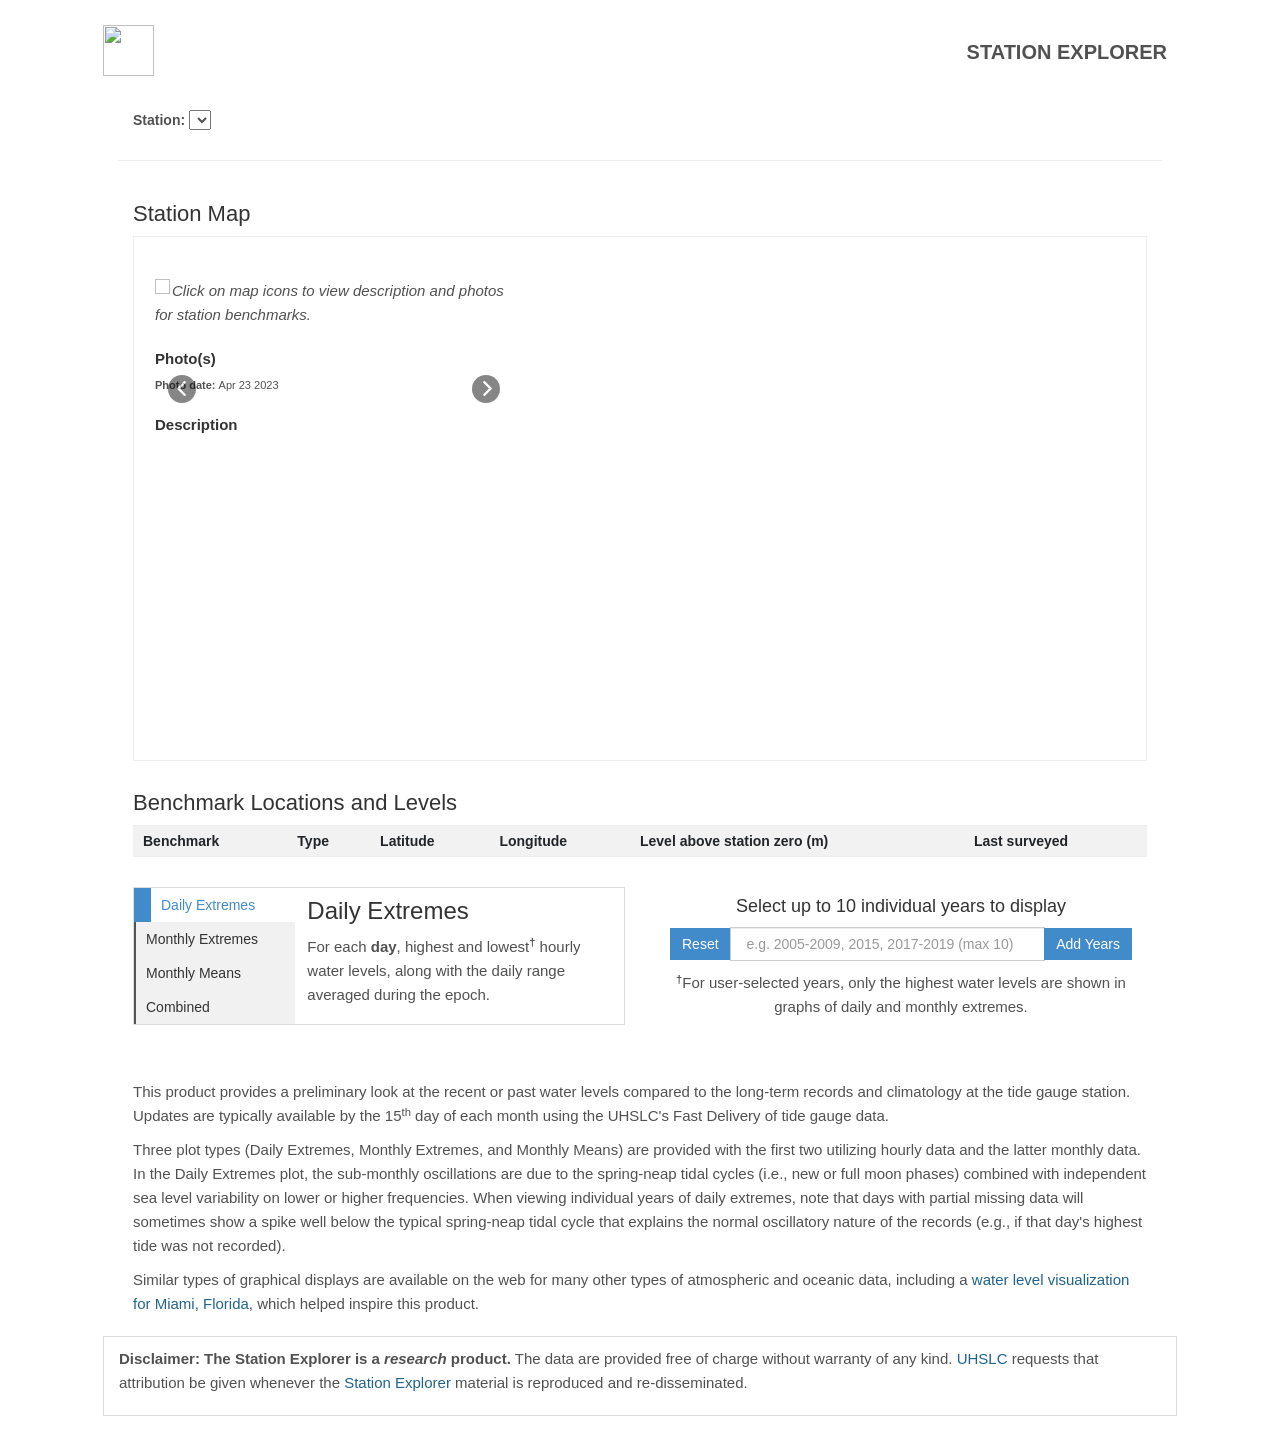
==== index.html @ a31d6132 "Add new station data/images; minor layout and formatting changes." ====
<head>
  <title>UHSLC Stations</title>
  <meta charset="utf-8">
  <meta name="viewport" content="width=device-width, initial-scale=1">
  <link rel="stylesheet" href="https://maxcdn.bootstrapcdn.com/bootstrap/3.3.7/css/bootstrap.min.css">
  <link rel="stylesheet" href="https://code.jquery.com/ui/1.12.1/themes/base/jquery-ui.css">
  <link rel="stylesheet" href="https://cdnjs.cloudflare.com/ajax/libs/select2/4.0.3/css/select2.min.css">
  <link rel="stylesheet" href="https://cdnjs.cloudflare.com/ajax/libs/bootstrap-datepicker/1.7.0/css/bootstrap-datepicker.min.css" />

  <link rel="stylesheet" href="https://cdnjs.cloudflare.com/ajax/libs/font-awesome/4.7.0/css/font-awesome.min.css">
  <!-- <link href="https://gitcdn.github.io/bootstrap-toggle/2.2.2/css/bootstrap-toggle.min.css" rel="stylesheet"> -->
  <link rel="stylesheet" type="text/css" href="https://cdn.jsdelivr.net/npm/css-toggle-switch@latest/dist/toggle-switch.css" />
  <link rel="stylesheet" href="https://cdnjs.cloudflare.com/ajax/libs/font-awesome/6.6.0/css/all.min.css" integrity="sha512-Kc323vGBEqzTmouAECnVceyQqyqdsSiqLQISBL29aUW4U/M7pSPA/gEUZQqv1cwx4OnYxTxve5UMg5GT6L4JJg==" crossorigin="anonymous" referrerpolicy="no-referrer" />  <link rel="stylesheet" href="css/custom.css" />
  <link rel="stylesheet" href="https://unpkg.com/leaflet@1.9.4/dist/leaflet.css" integrity="sha256-p4NxAoJBhIIN+hmNHrzRCf9tD/miZyoHS5obTRR9BMY=" crossorigin="" />
  <link rel="stylesheet" href="https://cdnjs.cloudflare.com/ajax/libs/Leaflet.EasyButton/2.4.0/easy-button.min.css" integrity="sha512-Dl8Sq3zeaW4/XeowsD/0Fyn07Cy+1yJlG4/Bs8Lt91P2gZGB3lemVScG8dsNi2pIwhDwuTR22RGumk72cd5OhA==" crossorigin="anonymous" referrerpolicy="no-referrer" />

</head>

<body>

  <div class="container-fluid">

    <div class="row">

      <!-- header and navigation -->
      <div class="page-header col-sm-12">
        <a class="" href="https://uhslc.soest.hawaii.edu">
          <img src="https://uhslc.soest.hawaii.edu/uhslc/wp-content/uploads/2017/03/uhslcLogoText72.png" style="height: 51px; margin-top: 5px">
        </a>
        <div id="product_name">STATION EXPLORER</div>
      </div>
      <!-- end header -->
      <!-- station selection and section tabs -->
      <div class="col-sm-12">
        <div class="wrapper" id="tabs">

          <div class="col-sm-12 selection-area">
            <!-- <div class="" id="selectbox"></div> -->

           <div class="myselect col-sm-5">
             <label for="myselect2">
                   Station:
                 <select id="myselect2"> </select>
            </label>
          </div>
            <div class="scroller col-sm-7">
              <ul class="tab-list" style="display: none">
                <li><a href="#climatology">Climatology</a></li>
                <li><a href="#benchmarks">Benchmarks</a></li>
                <li><a href="#datums">Datums</a></li>
                <li><a href="#tidecal">Tide Calendars</a></li>
                <li><a href="#levels" id="defaultTab">Water Levels</a></li>
              </ul>
            </div>
          </div>

          <!-- Metadata area -->
          <div id="metaBox" class="col-sm-12">
            <div id="metaTable2" class="col-sm-3">
              <table style="border-color: #f2f2f2; width:100%;" border="solid">
                <tbody>
                  <tr>
                    <td style="padding-top: 2px; font-size: 15px;" bgcolor="silver"><strong>COUNTRY:</strong></td>
                    <td style="padding-left:10px; font-size: 13px;" bgcolor="silver"><span id="metaCountry"></span></td>
                  </tr>
                  <tr>
                    <td style="font-size: 15px;" bgcolor="silver"><strong>NAME:</strong></td>
                    <td style="padding-left:10px; font-size: 13px;" bgcolor="silver"><span id="metaName"></span></td>
                  </tr>
                  <tr>
                    <td style="padding-top: 4px;font-size: 15px;"><strong>UHSLC ID:</strong></td>
                    <td style="padding-left:10px; font-size: 13px;"><span id="metaUHID"></span></td>
                  </tr>
                  <tr>
                    <td style="font-size: 15px;"><strong>GLOSS ID:</strong></td>
                    <td style="padding-left:10px; font-size: 13px;"><span id="glossID"></span></td>
                  </tr>
                  <tr>
                    <td style="padding-top: 4px;font-size: 15px;" bgcolor="silver"><strong>LAT:</strong></td>
                    <td style="padding-left:10px; font-size: 13px;" bgcolor="silver"><span id="metaLAT"></span></td>
                  </tr>
                  <tr>
                    <td style="font-size: 15px;" bgcolor="silver"><strong>LON:</strong></td>
                    <td style="padding-left:10px; font-size: 13px;" bgcolor="silver"><span id="metaLONG"></span></td>
                    <!-- <td style="" bgcolor="silver"><strong>Station Metadata</strong></td>
            <td style="padding-left:10px" bgcolor="silver"></td> -->
                  </tr>
                </tbody>
              </table>
            </div>
            <div id="metaTable1" class="col-sm-6">
              <table style="border-color: #f2f2f2; width: 100%;" border="solid">
                <tbody>
                  <tr>
                    <td style="padding: 6px 0px; text-align: center; width: 97.1111%; font-size: 15px;" colspan="3" bgcolor="#f2f2f2"><strong>QUALITY CONTROLLED STATION DATA</strong></td>
                  </tr>
                  <tr>
                    <td style="padding: 5px 0px; text-align: center; width: 48.7778%; font-size: 13px;" colspan="2"><strong>&nbsp; &nbsp; &nbsp; &nbsp; &nbsp; &nbsp; &nbsp; &nbsp; &nbsp; &nbsp; &nbsp;Fast Delivery</strong></td>
                    <td style="text-align: center; width: 48.3333%; font-size: 13px;"><strong>Research Quality</strong></td>
                  </tr>
                  <tr>
                    <td style="padding: 5px 0px 4px 2px; width: 10.8889%; font-size: 13px;" bgcolor="#f2f2f2"><strong>HOURLY:</strong></td>
                    <td style="width: 37.8889%; text-align: center;font-size: 13px;" bgcolor="#f2f2f2"><span id="fastH">.dat .csv .nc</span></td>
                    <td style="padding: 4px 0px 4px 10px; text-align: center; width: 48.3333%; font-size: 13px;" bgcolor="#f2f2f2"><span id="researchH">.dat .csv .nc</span></td>
                  </tr>
                  <tr>
                    <td style="width: 10.8889%; font-size: 13px; padding: 5px 2px;"><strong>DAILY:</strong></td>
                    <td style="width: 37.8889%; text-align: center;font-size: 13px;"><span id="fastD">.dat .csv .nc</span></td>
                    <td style="padding: 4px 0px 4px 10px; text-align: center; width: 48.3333%;font-size: 13px;"><span id="researchD">.dat .csv .nc</span></td>
                  </tr>
                  <tr>
                    <td style="background-color: #f2f2f2; padding: 4px 2px; width: 10.8889%; font-size: 13px;"><span id="metadata"><strong>METADATA</strong></span></td>
                    <td style="background-color: #f2f2f2; padding: 0px 0px; width: 86.2222%;" colspan="2">&nbsp;&nbsp;</td>
                  </tr>
                </tbody>
              </table>
            </div>

            <div class="col-sm-3" id="unitsButtonsContainer">
              <label class="switch-light switch-candy" onclick="">
                <input class="toggleclass" type="checkbox" id="unitToggle">
                <span>
                  <span>Metric</span>
                  <span>English</span>
                  <a></a>
                </span>
              </label>

              <label id="testing" class="switch-light switch-candy datum" onclick="">
                <input class="toggleclass" type="checkbox" id="datumToggle">
                <span>
                  <span>MHHW</span>
                  <span>MLLW</span>
                  <a></a>
                </span>
              </label>

              <label class="switch-light switch-candy tz" onclick="">
                <input type="checkbox" id="timeToggle">
                <span>
                  <span>GMT</span>
                  <span>LST</span>
                  <a></a>
                </span>
              </label>
              <!-- <input class="toggleclass" id="unitToggle" type="checkbox" data-toggle="toggle" data-style="android" data-width="100%" data-on="English" data-off="Metric">-->
              <!-- <input class="toggleclass" id="datumToggle" type="checkbox" data-toggle="toggle" data-style="android" data-width="100%" data-on="MHHW" data-off="MLLW"> -->
              <!-- <input id="timeToggle" type="checkbox" data-toggle="toggle" data-width="100%" data-style="android" data-on="LST" data-off="GMT">  -->
            </div>

            <!-- <p id="fastData">Fast delivery link</p>
          <p id="researchData">Research Quality link</p> -->
          </div>

          <!-- tab1: interactive water level time series -->
          <div id="levels" class="col-sm-12 col-sm-12">

            <!-- <div class="units" style="display: inline;">
            <button class="btn" id="unitToggle" style="width:80px; " tooltip="Change unit" tooltip-position="bottom">Metric</button>
          </div>
          <div class="datum" style="display: none;">
            <button class="btn" id="datumToggle" style="width:80px;" tooltip="Change datum" tooltip-position="bottom"> MLLW </button>
          </div>
          <div class="time" style="display: inline;">
            <button class="btn" id="timeToggle" style="width:80px;" tooltip="Change time-zone" tooltip-position="bottom">GMT</button>
          </div>-->
            <div id="tideplot1" class="col-sm-12"></div>
            <div id="tideplot2" class="col-sm-12"></div>
            <hr>
            <div id="product_desc" style="display: none;" class="col-sm-12 col-sm-12">
              <p>This product provides a preliminary look at the recent hourly water levels <span style="background-color: #ff7f0e;padding: 5px">observed</span> by the tide gauge station compared to the astronomical tidal <span
                  style="background-color: #1f77b4; color:white;padding: 5px">prediction</span>.
                <span style="background-color: #2ca02c; color:white;padding: 5px">Residuals</span> (observations minus the predictions) are indicative of the local sea level anomaly.</p>
              <p>Data processing of high-frequency tide gauge measurements automatically removes most sensor and transmission errors, converts the data into hourly observations, and chooses the best sensor gauge for each station. Daily updates are
                typically
                available by 3:00 GMT (17:00 HST) to provide data through the previous day. </p>
              <p>These observations have not been subjected to the UHSLC's manual quality control procedures (<a href="https://uhslc.soest.hawaii.edu/data/?fd">Fast Delivery</a> and <a href="https://uhslc.soest.hawaii.edu/data/?rq">Research
                  Quality</a> data).
                The Rapid Delivery data shown here is for limited public use as preliminary data to be used only with appropriate caution.</p>
            </div>
          </div>
          <!-- end tab1 -->

          <!-- tab2: predicted tides -->
          <div id="tidecal" style="display: none;">
            <!-- left side of tides -->
            <div class="col-sm-8">

              <!-- <div class="pred-slct-head">Format</div> -->
              <ul class="nav nav-pills cal-pills cal-format-pills">
                <li class="active"><a data-toggle="pill" href="#graph_cal">Graphical calendar</a></li>
                <li><a data-toggle="pill" href="#text_cal">Text calendar</a></li>
                <li><a data-toggle="pill" href="#info_cal">Information</a></li>
              </ul>

              <div class="tab-content">
                <div id="graph_cal" class="tab-pane fade in active">
                  <form method="get" action="fd007/p007_201912.pdf" class="dwnld-btn" id="plot-btn" target="_blank">
                    <button class="btn btn-info" type="submit"><i class="fa fa-download"></i> Download</button>
                  </form>
                  <div id="predcal"></div>
                </div>
                <div id="text_cal" class="tab-pane fade">
                  <form method="get" action="fd007/t007_201912.txt" class="dwnld-btn" id="text-btn" target="_blank">
                    <button class="btn btn-info" type="submit"><i class="fa fa-download"></i> Download</button>
                  </form>
                  <div id="predtable" style="white-space: pre; font-family:courier;"></div>
                </div>
                <div id="info_cal" class="tab-pane fade">
                  <div>
                    <p>Tide predictions are calculated based on harmonic analysis of the hourly water levels measured during the <a href="https://uhslc.soest.hawaii.edu/stations/datums#stat">Station Datum Epoch</a>. That is, observations of the past
                      are
                      used to predict the future. While called <i>predictions</i>, the tidal calendars are extremely deterministic many years into the future. Astronomical knowledge (relative positions of the Earth-Moon-Sun) provides information
                      about
                      the gravitational pull on the oceans, which forces most of the tidal cycles.</p>
                    <p>We update the span of tide calendars on a yearly basis to cover the previous and future couple of years. Graphical calendars from the early months include observed water levels overlaid on the prediction, which gives a sense of
                      how
                      well the tide prediction performed in the past. </p>
                  </div>
                  <div>
                    <p>Tidal harmonics and the associated predicted future water levels are calculated using the <a href="http://www.po.gso.uri.edu/~codiga/utide/utide.htm">Unified Tidal Analysis and Prediction “UTide”</a> procedure. Harmonic
                      analysis is
                      performed over the Station Datum Epoch, which is ideally 19-years to cover a full lunar nodal cycle; however, useful tide predictions are often achieved using water level records as short as two years. Our tide predictions are
                      based
                      on 68 harmonic constituents, which include the annual, semi-annual, and nodal (18.6 year wobble of the Moon’s orbit around the Earth) cycles.</p>
                    <p> For more information about how these predictions were calculated, please contact <a href="mailto:mwidlans@hawaii.edu">Matthew Widlansky</a>.</p>

                  </div>
                </div>
              </div>

            </div>
            <!-- end left side -->

            <!-- right side of tides -->
            <div class="col-sm-4">
              <div id="calendarDiv">

                <div id="datepicker" data-date-start-date="-7m" data-date-end-date="+60m"></div>
              </div>

              <div>
                <div class="pred-slct-head">Stay up-to-date</div>
                <div id="about-text">
                  <p>To receive updates when the latest tide predictions are generated, subscribe to our email updates. To subscribe, send an email to: <a href="mailto:tide-grp+subscribe@hawaii.edu">tide-grp+subscribe@hawaii.edu</a>.</p>
                </div>
              </div>
            </div>
            <!-- end right side -->

          </div>
          <!-- end tab2 -->

          <!-- tab3: datums -->
          <div id="datums">
            <div class="col-sm-8" id="datumtable"></div>
            <div class="col-sm-4" id="datumgraphic"></div>
            <!-- <div class="col-sm-12"><p><strong>Disclaimer: The Station Explorer is a <i>research</i> product.</strong> The data are provided free of charge without warranty of any kind. <a href="https://uhslc.soest.hawaii.edu/">UHSLC</a> requests that attribution be given whenever
              the
              <a href="https://uhslc.soest.hawaii.edu/stations/">Station Explorer</a> material is reproduced and re-disseminated.</p></div> -->
          </div>
          <!-- end tab3 -->

                    <!-- tab4: benchmarks -->
                    <div id="benchmarks" class="col-sm-12">
                      <div id="no-benchmarks" class="is-hidden">Station map and benchmark data not available for this station.</div>
                      <div id="benchmark-content">
                        <h3>Station Map</h3>
                        <div class="map-container row">
                            <div class="map-wrapper">
                                <div id="map"></div>
                            </div>
                            <div id="map-panel">
                              <div class="panel-wrapper">
                                  <div class="panel-item">
                                      <!-- <h3 id="benchmark-header" class="panel-header">Selected Benchmark</h3> -->
                                      <h3 id="current-benchmark"></h3>
                                      <div id="coords">
                                        <img id="current-icon">
                                        <div id="current-coords"></div>
                                      </div>
                                  </div>
                                  <div id="select-message" class="panel-item">
                                    <p><em>Click on map icons to view description and photos for station benchmarks.</em></p>
                                  </div>
                                  <div id="photos" class="panel-item">
                                      <h4 class="panel-header" id="panel-photo-header">Photo(s)</h4>
                                      <div class="no-photos-message">No photos available at this site.</div>
                                      <div id="photo-carousel" class="carousel slide" data-ride="carousel" data-interval="false">
                                          <div class="carousel-indicators">
                                          </div>
                                          <div class="carousel-inner">
                                          </div>
                                          <button class="carousel-control-prev" type="button" data-target="#photo-carousel" data-slide="prev">
                                          <span class="carousel-control-prev-icon" aria-hidden="true"></span>
                                          <span class="visually-hidden">Previous</span>
                                          </button>
                                          <button class="carousel-control-next" type="button" data-target="#photo-carousel" data-slide="next">
                                          <span class="carousel-control-next-icon" aria-hidden="true"></span>
                                          <span class="visually-hidden">Next</span>
                                          </button>
                                      </div>
                                      <div class="photo-caption">Photo date: <span id="photo-date">Apr 23 2023</span></div>
                                      
                                  
                                  </div>
                                  <div id="panel-description" class="panel-item">
                                    <h4 class="panel-header">Description</h4>
                                    <div id="current-description"></div>
                                </div>
                              </div>
                          </div>
                        </div>
                        <div class="table-container">
                            <h3>Benchmark Locations and Levels</h3>
                            <table id="benchmark-table" class="table">
                                <thead>
                                    <tr>
                                      <th scope="col">Benchmark</th>
                                      <th scope="col">Type</th>
                                      <th scope="col">Latitude</th>
                                      <th scope="col">Longitude</th>
                                      <th scope="col">Level above station zero (<span id="table-units">m</span>)</th>
                                      <th scope="col">Last surveyed</th>
                                    </tr>
                                  </thead>
                                  <tbody>
                                  </tbody>
                            </table>
                        </div>
                      </div>
        
        
                  </div>

          <!-- tab5: climatology -->
          <div id="climatology" class="col-sm-12 center">

            <div class="col-sm-6" style="  min-height: 138px;">
              <div class="tab">
                <button class="tablinks" onclick="displayPlot(event, 'dailyE')" id="defaultOpen">Daily Extremes</button>
                <button class="tablinks" onclick="displayPlot(event, 'monthlyE')">Monthly Extremes</button>
                <button class="tablinks" onclick="displayPlot(event, 'monthlyM')">Monthly Means</button>
                <button class="tablinks" onclick="displayPlot(event, 'combined')">Combined</button>
              </div>

              <div id="dailyE" class="tabcontent">
                <h3>Daily Extremes</h3>
                <p>For each <strong>day</strong>, highest and lowest<sup><strong><span>&#8224;</span></strong></sup> hourly water levels, along with the daily range averaged during the epoch.</p>
              </div>

              <div id="monthlyE" class="tabcontent">
                <h3>Monthly Extremes</h3>
                <p>For each <strong>month</strong>, highest and lowest<sup><strong><span>&#8224;</span></strong></sup> hourly water levels, along with the monthly maximum range averaged during the epoch.</p>
              </div>

              <div id="monthlyM" class="tabcontent">
                <h3>Monthly Means</h3>
                <p>Highest and lowest <strong>monthly mean</strong> water levels, along with monthly data averaged during the epoch and for each selected year(s).</p>
              </div>

              <div id="combined" class="tabcontent">
                <h3>Combined</h3>
                <p>Displaying all plots in one figure.</p>
              </div>
            </div>

            <div class="col-sm-6">
              <div class="col-sm-12">
                <h4 id="textBoxTitle"> Select up to 10 individual years to display </h4>
              </div>
              <div class="col-sm-12">
                <div class="input-group">
                  <span class="input-group-btn">
                    <button onclick="plotClimateData.reset()" class="btn btn-info" type="submit">Reset</button>
                  </span>
                  <input id="yearsBox" type="text" class="form-control" placeholder=" e.g. 2005-2009, 2015, 2017-2019 (max 10)" aria-label="Enter Years" aria-describedby="basic-addon2">
                  <span class="input-group-btn">
                    <button onclick="plotClimateData.addYears()" class="btn btn-info" type="submit">Add Years</button>
                  </span>

                </div>
              </div>
              <div class="col-sm-12 center">
                <p style="color:red;" align="center" id="inputMessage"></p>
              </div>
              <div class="col-sm-12 center">
                <p align="center"><sup><strong><span>&#8224;</span></strong></sup>For user-selected years, only the highest water levels are shown in graphs of daily and monthly extremes.</p>
              </div>
            </div>


            <!-- <div class="col-sm-12 climatologyGraphCollection"> -->
            <div id="epochRangeText" class="col-sm-12" align="center">
              <p></p>
            </div>
          <!-- </div> -->
            <div id="dataRangeText" class="col-sm-12" align="center">
              <p></p>
            </div>
            <!-- <div class="example-popover" data-toggle="popover" title="Popover Header" data-placement="right" data-content="Some content inside the popover"></div> -->
            <div id="climateDaily" class="col-sm-12"></div>
            <div id="extremeMonthly" class="col-sm-12"></div>
            <div id="climateMonthly" class="col-sm-12"></div>

            <div id="climatologyProductDesc" class="col-sm-12">
              <p>This product provides a preliminary look at the recent or past water
                levels compared to the long-term records and climatology at the tide gauge station.
                Updates are typically available by the 15<sup>th</sup> day of each month using the UHSLC's Fast Delivery of tide gauge data.
              </p>
              <p>
                Three plot types (Daily Extremes, Monthly Extremes, and Monthly Means)
                are provided with the first two utilizing hourly data and the latter monthly data.
                In the Daily Extremes plot, the sub-monthly oscillations are due to the spring-neap
                tidal cycles (i.e., new or full moon phases) combined with independent sea level variability
                on lower or higher frequencies. When viewing individual years of daily extremes, note that days
                with partial missing data will sometimes show a spike well below the typical spring-neap tidal cycle
                that explains the normal oscillatory nature of the records (e.g., if that day's highest tide was not recorded).
              </p>
              <p>
                Similar types of graphical displays are available on the web
                for many other types of atmospheric and oceanic data, including
                a <a href="http://bmcnoldy.rsmas.miami.edu/vk/index.html#daily_tide_chart">water level visualization for Miami, Florida</a>, which helped
                inspire this product.
              </p>
            </div>
            <!-- <hr> -->
          </div>
          <!-- end tab5 -->


        </div>
        <!-- end #tabs -->
      </div>
      <div class="col-sm-12">
        <!-- <hr> -->
        <footer>
          <p><strong>Disclaimer: The Station Explorer is a <i>research</i> product.</strong> The data are provided free of charge without warranty of any kind. <a href="https://uhslc.soest.hawaii.edu/">UHSLC</a> requests that attribution be given
            whenever
            the
            <a href="https://uhslc.soest.hawaii.edu/stations/">Station Explorer</a> material is reproduced and re-disseminated.</p>
        </footer>
      </div>
    </div>

    <!-- end .row -->

  </div>
  <!-- end .container-fluid -->

  <!-- Modal for benchmark photos -->
  <div class="modal fade" id="photo-modal" tabindex="-1" aria-hidden="true">
    <div class="modal-dialog modal-dialog-centered">
      <div id="photo-modal-content" class="modal-content">
        <div id="modal-carousel" class="carousel slide" data-ride="carousel" data-interval="false">
            <div class="carousel-indicators">
            </div>
            <div class="carousel-inner">
            </div>
            <button class="carousel-control-prev" type="button" data-target="#modal-carousel" data-slide="prev">
            <span class="carousel-control-prev-icon" aria-hidden="true"></span>
            <span class="visually-hidden">Previous</span>
            </button>
            <button class="carousel-control-next" type="button" data-target="#modal-carousel" data-slide="next">
            <span class="carousel-control-next-icon" aria-hidden="true"></span>
            <span class="visually-hidden">Next</span>
            </button>
        </div>
      </div>
    </div>
  </div>

  <!-- Placed at the end of the document so the pages load faster -->
  <script src="https://ajax.googleapis.com/ajax/libs/jquery/3.2.1/jquery.min.js"></script>
  <script src="https://code.jquery.com/ui/1.12.1/jquery-ui.js"></script>
  <script src="https://maxcdn.bootstrapcdn.com/bootstrap/3.3.7/js/bootstrap.min.js"></script>
  <script src="https://gitcdn.github.io/bootstrap-toggle/2.2.2/js/bootstrap-toggle.min.js"></script>
  <script src="https://cdnjs.cloudflare.com/ajax/libs/select2/4.0.3/js/select2.min.js"></script>
  <script src="https://cdn.plot.ly/plotly-latest.min.js"></script>
  <script src="https://cdnjs.cloudflare.com/ajax/libs/bootstrap-datepicker/1.7.0/js/bootstrap-datepicker.min.js"></script>
  <script src="https://unpkg.com/leaflet@1.9.4/dist/leaflet.js" integrity="sha256-20nQCchB9co0qIjJZRGuk2/Z9VM+kNiyxNV1lvTlZBo=" crossorigin=""></script>
  <script src="https://cdnjs.cloudflare.com/ajax/libs/Leaflet.EasyButton/2.4.0/easy-button.min.js" integrity="sha512-Tndo4y/YJooD/mGXS9D6F1YyBcSyrWnnSWQ5Z9IcKt6bljicjyka9qcP99qMFbQ5+omfOtwwIapv1DjBCZcTJQ==" crossorigin="anonymous" referrerpolicy="no-referrer"></script>  <script src='config.js'></script>
  <script src='https://unpkg.com/leaflet.gridlayer.googlemutant@latest/dist/Leaflet.GoogleMutant.js'></script>
  <script src='plot.js'></script>
  <script src='climatology.js'></script>
  <script src='datepicker.js'></script>
  <script src="benchmarks.js"></script>
  <script src='tabs.js'></script>

</body>

</html>
---- css/custom.css ----
body {
  color: #515151;
  font-family: Arial, Helvetica, sans-serif, sans-serif;
  margin-top: -20px;
}

html {
  overflow-y: scroll;
}

.container-fluid {
  max-width: 1104px;
  margin: auto !important;
}

.page-header {
  border: 0px !important;
  /* padding: 0px !important; */
}

.wrapper {
  background: white;
  margin: auto;
  padding: 0;
  width: 100%;
}

/**********************************************************************/
/************************** COMMON ELEMENTS **************************/
/********************************************************************/
h1, h2, h3, h4, h5, h6 {
  color: #333333;
  font-family: Arial, Helvetica, sans-serif;
}

p {
  line-height: 1.6;
  font-size: 15px;
}

li {
  font-size: 15px;
}

/**MJW (links) **/
a:link {
  color: #1F648E;
}

a:visited {
  color: #1F648E;
}

a:hover {
  color: #2886BC;
  text-decoration: none;
}

a:active {
  color: #1F648E;
}

a:focus {
  outline: none;
}

.btn {
  border-radius: 0px;
}

.btn-info {
  background-color: #428bca !important;
  border: 0px !important;
}

/** Custom styles **/
.vis-hidden {
  visibility: hidden !important;
}

a {
  -webkit-transition: 0.25s;
  -moz-transition: 0.25s;
  -o-transition: 0.25s;
  transition: 0.25s;
}

h2.sectionTitle {
  color: #428BCA;
  font-size: 50px;
  margin-top: 0;
  text-align: center;
  font-weight: 700;
  margin-bottom: 50px;
}

h3.sectionTitle {
  text-align: center;
  margin-bottom: 50px;
  margin-top: -20px;
}

.altWrap {
  border-top: 1px solid #eee;
  border-bottom: 1px solid #eee;
  /*background-color: #f7f7f7; */
  background-color: #fff;
  border-color: #FFF;
}

/* set a max-width for horizontal fluid layout and make it centered */
.container-fluid {
  margin-right: auto;
  margin-left: auto;
  /* max-width: 1600px;  */
  /* or 950px */
}

/**********************************************************************/
/************************ TABBED CONTENT *****************************/
/********************************************************************/
.ui-widget.ui-widget-content {
  border: 0px;
}

.tabbedcontent {
  border: none !important;
  margin-top: 25px !important;
}

.ui-tabs-nav {
  background: none;
  border: none;
  padding: 0 !important;
}

.ui-tabs .ui-tabs-nav li {
  float: right !important;
  margin: 0 0 0 .2em;
  z-index: 10;
}

.ui-tabs-panel {
  border: solid 1px #ddd !important;
  border-top: 0 !important;
  /* padding: 25px 25px !important; */
}

.ui-tabs-panel p {
  display: block !important;
  font-size: 14px !important;
}

#levels, #tidecal, #datums, #climatology, #benchmarks{
  height: auto !important;
}

div#levels.ui-tabs-panel {
  border: solid 1px #ddd;
  border-top: 0 !important;
  padding-left: 7px !important;
  padding-right: 7px !important;
  margin-top: -10px;
}

div#datums.ui-tabs-panel {
  padding: 1em 1.35em 1em 1em;
}

.ui-tabs-tab {
  background: #f2f2f2 !important;
  border: 0 !important;
  border-bottom: solid 1px #f2f2f2 !important;
  border-radius: 0px !important;
  line-height: 30px;
}

.ui-tabs-tab:hover {
  background: #f6f6f6 !important;
  border: 0 !important;
  border-bottom: solid 1px #f2f2f2 !important;
}

.ui-tabs-active {
  background: white !important;
  border: solid 1px #ddd !important;
  border-top: solid 3px #428bca !important;
  border-bottom: 0 !important;
}

.ui-tabs-active:hover {
  background: white !important;
  border: solid 1px #ddd !important;
  border-top: solid 3px #428bca !important;
  border-bottom: 0 !important;
}

.ui-tabs-active a {
  color: #333 !important;
}

.ui-tabs .ui-tabs-nav .ui-tabs-anchor {
  padding: 0.5em 1.15em;
}

.cal-pills a {
  background: #f2f2f2 !important;
  border-radius: 0px !important;
  border: solid 1px #eee !important;
  color: #787878;
}

.cal-pills a:hover {
  background: #f6f6f6 !important;
}

.cal-pills li.active a {
  background: #fff !important;
  color: #454545 !important;
}

.cal-units-pills {
  margin-bottom: 0px;
}

.cal-units-pills li {
  width: 100%;
  margin: 0 !important;
}

.cal-format-pills {
  margin-bottom: 25px;
}

.cal-format-pills li {
  width: 33.3%;
  margin: 0 !important;
}

/**********************************************************************/
/************************ PRODUCT ************************************/
/********************************************************************/
#product_name {
  display: inline;
  float: right;
  height: 43px;
  /* background: #428bca; */
  font-size: 20px;
  font-weight: bold;
  /* color: #fff; */
  margin-top: 8px;
  padding: 10px;
}

#myselect2{
  /* display: inline;
  float: left; */
  margin-top: 5px;
  max-width: 100%;
}

.scroller {
  /* height: 60px; */
  /* border: 1px solid #D4CCB0;
   border-radius: 6px; */
  /* overflow: auto; */
  /* min-width: 470px; */
  /* width: 50%; */
  float: right;
  padding-top: 10px;
}

.selection-area, .scroller{
  padding-right: 0;
}

.select2-results__option--highlighted {
  background-color: #428bca !important;
}

/* .select2-container {
  width: 100% !important;
} */

.pred-slct-head {
  margin: 0 0 5px 10px;
  color: #454545;
  font-size: 16px;
  font-weight: bold;
  padding-top: 10px;
}

/* .dwnld-btn {
  position: relative;
  left: 550px;
  top:0px;
} */
.dwnld-btn {
  /* position: element(#graph_cal);
    transform: translateY(-100%);
    left: 550px; */
}

#datepicker {
  /* background: #f2f2f2; */
  border: solid 1px #eee !important;
}

/* disable help text from showing up when clicking the div*/
#dataRangeText{
  pointer-events: none;
}

#datepicker .active {
  background: #428bca;
}

.datepicker-inline {
  width: auto;
  margin: 0 auto;
}

.datepicker td, .datepicker th {
  width: 25%;
}

#about-text {
  border: solid 1px #eee;
  padding: 13px 20px;
}
#tideplot1{
  /* min-width: 500px; */
}

.climatologyGraphCollection{
  /* min-width: 1050px !important; */
}

/* .js-plotly-plot,
.plot-container {
          width: 40vw;
} */

/* #tideplot1, #tideplot2 {
   min-width: 310px;
   width: 100%;
   height: 400px;
   margin: 0 auto;
}
.svg-container {
  width: 100% !important;
}
.main-svg {
  width: 100% !important;
} */
/* #datumtable, #datumgraphic {
  display: inline;
  float: left;
} */
/**********************************************************************/
/************************ DATUM TABLE ********************************/
/********************************************************************/
#datumtable table,
th,
td {
  /* border: 1px solid black; */
  padding: 4px 40px 4px 5px;
  background-color: rgba(255, 255, 255, 0.0);
  margin-left: 7px;
}

#datumtable table,
th, td {
  text-align: left;
}

#datumtable th {
  background-color: #428bca;
  color: white;
}

#datumtable tr:nth-child(1) {
  display: none;
}

/* remove table header*/
#datumtable tr:nth-child(odd) {
  background-color: #f2f2f2;
}

/**********************************************************************/
/************************ METADATA TABLE *****************************/
/********************************************************************/
#metaTable2 table,
th, td {
  text-align: left;
  border: 0px;
}

#metaTable2 tr {
  /* background-color: #428bca; */
  color: black;
}

#metaTable2 table,
th,
td {
  /* border: 1px solid black; */
  padding: 2px;
  /* background-color: rgba(255, 255, 255, 0.0); */
}

#metaTable2 table {
  border: 2px solid;
}

#metaTable2 tr:nth-child(3) {
  background-color: #f2f2f2;
}

#metaTable2 tr:nth-child(4) {
  background-color: #f2f2f2;
}

/**********************************************************************/
/************************ DATA TABLE *********************************/
/********************************************************************/
#metaTable1 tr {
  color: black;
}

#metaTable1 table,
th,
td {
  padding: 2px;
}

#metaTable1 table {
  border: 2px solid;
}

#metaTable1 tr:nth-child(odd) {
  background-color: #f2f2f2;
}

#metaBox {
  display: none;
}

/* Meta data element that is shared across tabs */
.ui-tabs-panel-meta {
  border: solid 1px #ddd;
  border-bottom: 0;
  padding: 20px 23px 20px 20px !important;
  margin-bottom: -10px;
}

/* #datumtable tr {
    background-color: red !important;
    color: black;
} */
/**********************************************************************/
/************************ UNIT TOGGLE BUTTONS *******************/
/********************************************************************/
.switch-toggle.switch-candy,
.switch-light.switch-candy>span {
  background-color: #f2f2f2 !important;
  border-radius: 0px !important;
  /* box-shadow: none !important; */
}

.switch-light.switch-candy span span,
.switch-light.switch-candy input:checked~span span:first-child,
.switch-toggle.switch-candy label {
  color: black !important;
  font-weight: normal !important;
  text-align: center;
  text-shadow: none !important;
  min-height: 2.6em !important;
  line-height: 2.6em !important;
}

.switch-light.switch-candy input~span span:first-child,
.switch-light.switch-candy input:checked~span span:nth-child(2),
.switch-candy input:checked+label {
  color: white !important;
  text-shadow: 0 1px 0 rgba(255, 255, 255, 0.5);
}

.switch-candy a {
  border: none !important;
  border-radius: 0px !important;
  box-shadow: none !important;
  background-color: #428bca !important;
  background-image: none !important;
}

.switch-candy-blue a {
  background-color: #38a3d4;
}

.switch-candy-yellow a {
  background-color: #f5e560;
}

label {
  margin-bottom: 10px !important;
}

#metaCountry, #metaLAT, #metaLONG {
  display: block;
  width: 100px;
  overflow: hidden;
  white-space: nowrap;
  text-overflow: ellipsis;
}

.switch-light:hover {
  cursor: pointer;
}

.input-group-btn {
  font-size: 16px;
}

/* input[type=checkbox]:disabled {
    cursor: not-allowed;
}
.datum-tz:hover:disabled {
  cursor: none;
} */
/**********************************************************************/
/************************ CLIMATOLOGY RELATED *******************/
/********************************************************************/
#extremeMonthly {
  /* display: none; */
}

#climateMonthly {
  /* display: none; */
}
#epochRangeText{
  padding-top: 15px;
}
#epochRangeText>p {
  background-color: #f2f2f2;
}

#climatologyLegend {
  border-radius: 3px;
  border: 1px solid #D1D3D4;
  padding: 15px;
}

#climatologyTitle {
  margin-top: 0px;
  margin-bottom: 15px;
}

#textBoxTitle {
  /* padding-top: 14px; */
  text-align: center;
}

/*Radio button style from: https://bootsnipp.com/snippets/Zk2Pz */
/* .funkyradio div {
  clear: both;
  overflow: hidden;
}

.funkyradio div:hover:after{
    content: '';
	position: absolute;

	border: 18px solid transparent;
	border-left-color: #D1D3D4;
	border-right: 0px;
	margin-top: -0px;
	margin-right: -0px;
}

.funkyradio label {
  width: 100%;
  border-radius: 3px;
  border: 1px solid #D1D3D4;
  font-weight: normal;
}

.funkyradio input[type="radio"]:empty,
.funkyradio input[type="checkbox"]:empty {
  display: none;
}

.funkyradio input[type="radio"]:empty ~ label,
.funkyradio input[type="checkbox"]:empty ~ label {
  position: relative;
  line-height: 2.5em;
  text-indent: 3.25em;
  margin-top: 0em;
  cursor: pointer;
  -webkit-user-select: none;
     -moz-user-select: none;
      -ms-user-select: none;
          user-select: none;
}

.funkyradio input[type="radio"]:empty ~ label:before,
.funkyradio input[type="checkbox"]:empty ~ label:before {
  position: absolute;
  display: block;
  top: 0;
  bottom: 0;
  left: 0;
  content: '';
  width: 2.5em;
  background: #D1D3D4;
  border-radius: 3px 0 0 3px;
}

.funkyradio input[type="radio"]:hover:not(:checked) ~ label,
.funkyradio input[type="checkbox"]:hover:not(:checked) ~ label {
  color: #888;
}

.funkyradio input[type="radio"]:hover:not(:checked) ~ label:before,
.funkyradio input[type="checkbox"]:hover:not(:checked) ~ label:before {
  content: '\2714';
  text-indent: .9em;
  color: #C2C2C2;
}

.funkyradio input[type="radio"]:checked ~ label,
.funkyradio input[type="checkbox"]:checked ~ label {
  color: #777;
}

.funkyradio input[type="radio"]:checked ~ label:before,
.funkyradio input[type="checkbox"]:checked ~ label:before {
  content: '\2714';
  text-indent: .9em;
  color: #333;
  background-color: #ccc;
}

.funkyradio input[type="radio"]:focus ~ label:before,
.funkyradio input[type="checkbox"]:focus ~ label:before {
  box-shadow: 0 0 0 3px #999;
}

.funkyradio-default input[type="radio"]:checked ~ label:before,
.funkyradio-default input[type="checkbox"]:checked ~ label:before {
  color: #333;
  background-color: #ccc;
}

.funkyradio-primary input[type="radio"]:checked ~ label:before,
.funkyradio-primary input[type="checkbox"]:checked ~ label:before {
  color: #fff;
  background-color: #428bca;
}

.funkyradio-success input[type="radio"]:checked ~ label:before,
.funkyradio-success input[type="checkbox"]:checked ~ label:before {
  color: #fff;
  background-color: #5cb85c;
}

.funkyradio-danger input[type="radio"]:checked ~ label:before,
.funkyradio-danger input[type="checkbox"]:checked ~ label:before {
  color: #fff;
  background-color: #d9534f;
}

.funkyradio-warning input[type="radio"]:checked ~ label:before,
.funkyradio-warning input[type="checkbox"]:checked ~ label:before {
  color: #fff;
  background-color: #f0ad4e;
}

.funkyradio-info input[type="radio"]:checked ~ label:before,
.funkyradio-info input[type="checkbox"]:checked ~ label:before {
  color: #fff;
  background-color: #5bc0de;
} */
/* * {box-sizing: border-box}
body {font-family: "Lato", sans-serif;} */
/* Style the tab */
.tab {
  float: left;
  border: 1px solid #ddd;
  border-right-color: #428bca;
  background-color: #f1f1f1;
  border-right: none;
  width: 33%;
  /* height: 300px; */
}

/* Style the buttons inside the tab */
.tab button {
  display: block;
  background-color: inherit;
  color: #333333;
  padding: 0px 10px;
  width: 100%;
  height: 34px;
  /* border: none; */
  border-top: none;
  border-bottom: none;
  border-right: none;
  outline: none;
  text-align: left;
  cursor: pointer;
  transition: 0.3s;
  font-size: 1em;
}

/* Change background color of buttons on hover */
.tab button:hover {
  background-color: #ddd;
  color: white;
}

/* Create an active/current "tab button" class */
.tab button.active {
  background-color: white;
  /*#428bca*/
  color: #428bca;
  border-left-width: 17px;
  border-left-color: #428bca !important;
  border-right: none;
}

/* Style the tab content */
.tabcontent {
  float: left;
  padding: 0px 12px;
  border: 1px solid #ddd;
  border-left: none;
  width: 67%;
  height: 138px;
  /* background-color: #428bca;
  color: white; */
}

.tabcontent h3 {
  margin-top: 10px;
}

#climatologyProductDesc {
  padding-top: 15px;
}

footer {
  border: solid 1px #ddd;
  padding: 10px 15px;
  margin-top: 10px;
  margin-bottom: 10px;
}

/* h3{
  overflow: hidden;
    animation: slide 0.3s linear;
    z-index: -100;
} */
@keyframes slide {
  0% {
    margin-left: -200px;
  }

  50% {
    margin-left: -100px;
  }

  100% {
    margin-left: 0;
  }
}

/* this will prevent trace 2 from toggling from the legend
/*
/* hides the svg dom element that has the click handler responsible for toggling */
/*#climateDaily .legend .traces:nth-of-type(1) .legendtoggle {
   display: none;
} */
/* just for presentation: shows the default cursor insted of the text cursor */
/*#climateDaily .legend .traces:nth-of-type(1) .legendtext {
   cursor: default;
}*/
/**********************************************************************/
/************************ MOBILE/SMALLER SCREEN STYLES *******************/
/********************************************************************/
@media only screen and (max-width: 1100px){
  .myselect{
    width: 45%;
  }
  .scroller {
    padding-top: 10px;
    padding-left: 0;
    float: left;
    width: auto;
    margin-left: -3px;
  }

  .selection-area{
    padding-left: 0;
  }
}

@media only screen and (max-width: 767px) {
  body {
    /* background-color: lightblue; */
  }

  .ui-tabs .ui-tabs-panel {
    padding: 0;
  }

  .col-lg-1, .col-lg-10, .col-lg-11, .col-lg-12, .col-lg-2, .col-lg-3, .col-lg-4, .col-lg-5, .col-lg-6, .col-lg-7, .col-lg-8, .col-lg-9, .col-md-1, .col-md-10, .col-md-11, .col-md-12, .col-md-2, .col-md-3, .col-md-4, .col-md-5, .col-md-6, .col-md-7, .col-md-8, .col-md-9, .col-sm-1, .col-sm-10, .col-sm-11, .col-sm-12, .col-sm-2, .col-sm-3, .col-sm-4, .col-sm-5, .col-sm-6, .col-sm-7, .col-sm-8, .col-sm-9, .col-xs-1, .col-xs-10, .col-xs-11, .col-xs-12, .col-xs-2, .col-xs-3, .col-xs-4, .col-xs-5, .col-xs-6, .col-xs-7, .col-xs-8, .col-xs-9 {
    position: relative;
    /* min-height: 100px; */
    padding-right: 5px;
    padding-left: 5px;
    /* width: 100%; */
  }

  .ui-tabs-tab {
    line-height: 20px;
  }

  .ui-tabs .ui-tabs-nav .ui-tabs-anchor {
    padding: 0.5em 0.7em;
  }

  .ui-widget-content {
    border: none !important;
  }

  li {
    font-size: 12px;
  }

  .nav>li>a {
    padding: 6px 6px;
  }

  .ui-tabs-panel-meta {
    border: none;
    padding: 0 !important;
  }

  .ui-tabs .ui-tabs-nav li.ui-tabs-active {
    margin-bottom: -2px;
    margin-left: 0;
    padding-bottom: 0px;
  }

  .ui-tabs .ui-tabs-nav li {
    margin: 0 0 -2px .1em;
  }

  .ui-tabs-active {
    background: white !important;
    border: solid 2px #f2f2f2 !important;
    border-top: solid 3px #428bca !important;
    border-bottom: 0 !important;
  }

  .ui-tabs-active:hover {
    background: white !important;
    border: solid 2px #f2f2f2 !important;
    border-top: solid 3px #428bca !important;
    border-bottom: 0 !important;
  }

  .ui-tabs-panel p {
    display: block !important;
    font-size: 12px !important;
  }

  .select2-container {
    width: 95vw !important;
    z-index: 999999999 !important;
  }

  .scroller {
    padding-top: 10px;
    float: left;
    margin-left: -5px;
  }

  .tab {
    width: 37%;
  }

  .tab button {
    font-size: 0.89em;
  }

  .tab button.active {
    background-color: white;
    color: #428bca;
    border-left-width: 10px;
    border-left-color: #428bca;
    border-right: none;
  }

  .tabcontent {
    width: 63%;
  }

  #unitsButtonsContainer {
    padding-top: 1.5vh;
    padding-bottom: 1.5vh;
  }

  #about-text {
    border: none;
    padding: 0px 10px;
  }

  #calendarDiv {
    padding-top: 10px;
  }

  #levels, #tidecal, #datums, #climatology, #benchmarks{
    height: auto !important;
  }

  .js-plotly-plot,
  .plot-container {
            width: 95vw;
  }

  footer {
    border: solid 1px #f2f2f2;
    padding: 10px 15px;
    margin-top: 10px;
    margin-bottom: 10px;
    border-left: none;
    border-right: none;
    border-bottom: none;
  }
}

@media (max-width: 450px){
  .ui-tabs .ui-tabs-nav .ui-tabs-anchor {
      padding: 0.5em;
  }

  .tab-list li{
    font-size: 11px;
  }
}

/* KF additions for benchmark page*/

/* General bootstrap 5 additions */
button:focus:not(:focus-visible) {
  outline: 0;
}

[type=button]:not(:disabled), [type=reset]:not(:disabled), [type=submit]:not(:disabled), button:not(:disabled) {
  cursor: pointer;
}

.visually-hidden-focusable:not(:focus):not(:focus-within):not(caption), .visually-hidden:not(caption) {
  position: absolute !important;
}

.visually-hidden, .visually-hidden-focusable:not(:focus):not(:focus-within) {
  width: 1px !important;
  height: 1px !important;
  padding: 0 !important;
  margin: -1px !important;
  overflow: hidden !important;
  clip: rect(0, 0, 0, 0) !important;
  white-space: nowrap !important;
  border: 0 !important;
}

.btn-check {
  position: absolute;
  clip: rect(0, 0, 0, 0);
  pointer-events: none;
}

.btn-group{
  position: relative;
  display: inline-flex;
  vertical-align: middle;
}

.btn-group>.btn-group:not(:last-child)>.btn, .btn-group>.btn.dropdown-toggle-split:first-child, .btn-group>.btn:not(:last-child):not(.dropdown-toggle) {
  border-top-right-radius: 0;
  border-bottom-right-radius: 0;
}


/* Benchmark tab styles */

#benchmarks{
  /* margin-top: 14px; */
  padding: 0 30px;
}

#no-benchmarks{
  font-size: 15px;
  padding: 20px 0;
}

#benchmarks h3{
  font-size: 22px;
}

.is-hidden{
  display:none;
}

.map-container{
  /* width:95%; */
  height: 525px;
  /* border-radius: 5px; */
  border: solid 1px #eee;
  margin: 0;
}

.map-container.row{
  display: flex;
  flex-direction: row-reverse;
  flex-wrap:wrap;
  --bs-gutter-x: 1.5rem;
  --bs-gutter-y: 0;
}

/* Info panel styles */
#map-panel{
  border-right: 1px solid var(--bs-gray-400);
  padding: 1.5em;
  /* border-top-left-radius: 5px;
  border-bottom-left-radius: 5px; */
  flex-basis: 400px;
  height: 100%;
  overflow-y:auto;
}

#coords{
  margin-top: 5px;
  font-size: 12px;
  font-weight: 400;
  font-style: italic;
  line-height: 15px;
}

#current-icon{
  float: left;
  width: 15px;
  height: 15px; 
  margin-right: 2px;
}
.panel-item:not(:last-child){
  margin-bottom: 1.5em;
}

#photos{
  margin-top: 2rem;
}

.panel-header{
  font-size: 15px;
  font-weight: 600;
  line-height: 1.5;
  margin: 0;
  margin-bottom: 4px;
  /* margin: 0 0 4px; */
}

.carousel-item {
  position: relative;
  display: none;
  float: left;
  width: 100%;
  margin-right: -100%;
  -webkit-backface-visibility: hidden;
  backface-visibility: hidden;
  transition: transform .6s ease-in-out;
}

.carousel-item img{
  width: 100%;
  aspect-ratio: 4 / 3;
  object-fit: cover;
  border-radius: 4px;
}

.carousel-indicators [data-target] {
  box-sizing: content-box;
  flex: 0 1 auto;
  width: 30px;
  height: 3px;
  padding: 0;
  margin-right: 3px;
  margin-left: 3px;
  text-indent: -999px;
  cursor: pointer;
  background-color: #fff;
  background-clip: padding-box;
  border: 0;
  border-top: 10px solid transparent;
  border-bottom: 10px solid transparent;
  opacity: .5;
  transition: opacity .6s ease;
}

.carousel-indicators .active {
  opacity: 1;
}

#photo-carousel .carousel-indicators, #modal-carousel .carousel-indicators{
  margin-bottom: 1rem;
  bottom: 0;
}

#photo-carousel .carousel-indicators [data-target], #modal-carousel .carousel-indicators [data-target]{
  width: 8px;
  height: 8px;
  border-radius: 100%;
  margin: 4px;
  border: 0;
}

#modal-carousel .carousel-control-next, #modal-carousel .carousel-control-prev{
  width: 5%;
}

.carousel-control-next, .carousel-control-prev{
  opacity: 0.67;
  position: absolute;
  top: 0;
  bottom: 0;
  z-index: 1;
  align-items: center;
  justify-content: center;
  width: 15%;
  padding: 0;
  color: #fff;
  text-align: center;
  background: 0 0;
  border: 0;
  transition: opacity .15s ease;
}

.carousel-control-next{
  right: 0;
}

.carousel-control-prev {
  left: 0;
}

.carousel-control-prev-icon, .carousel-control-next-icon{
  background-color: rgba(0,0,0,0.7);
  border-radius: 100%;
  background-size: 60%;
  height: 28px;
  width: 28px;
  display: inline-block;
  background-repeat: no-repeat;
}

.carousel-control-prev-icon{
  background-image: url("data:image/svg+xml,<svg xmlns=%27http://www.w3.org/2000/svg%27 viewBox=%270 0 16 16%27 fill=%27%23fff%27 stroke=%27%23fff%27><path d=%27M11.354 1.646a.5.5 0 0 1 0 .708L5.707 8l5.647 5.646a.5.5 0 0 1-.708.708l-6-6a.5.5 0 0 1 0-.708l6-6a.5.5 0 0 1 .708 0z%27/></svg>");
  background-position: 42.5% 50%;
}

.carousel-control-next-icon{
  background-image: url("data:image/svg+xml,%3csvg xmlns=%27http://www.w3.org/2000/svg%27 viewBox=%270 0 16 16%27 fill=%27%23fff%27 stroke=%27%23fff%27%3e%3cpath d=%27M4.646 1.646a.5.5 0 0 1 .708 0l6 6a.5.5 0 0 1 0 .708l-6 6a.5.5 0 0 1-.708-.708L10.293 8 4.646 2.354a.5.5 0 0 1 0-.708z%27/%3e%3c/svg%3e");
  background-position: 57.5% 50%;
}

.carousel-control-next:focus, .carousel-control-next:hover, .carousel-control-prev:focus, .carousel-control-prev:hover {
  color: #fff;
  text-decoration: none;
  outline: 0;
  opacity: .9;
}

#modal-carousel .carousel-control-next-icon, #modal-carousel .carousel-control-prev-icon{
  height: 2em;
  width: 2em;
}

#modal-carousel .carousel-control-prev-icon{
  background-position: 45% 50%;
}

#modal-carousel .carousel-control-next-icon{
  background-position: 55% 50%;
}

.no-photos-message, .no-photos .photo-caption{
  display: none;
}
.no-photos .no-photos-message, .photo-caption{
  display:block;
}

.photo-caption{
  padding-top: 3px;
  font-size: 11px;
  font-weight: 600;
}

#photo-date{
  font-weight: 400; 
}

#current-benchmark{
  font-weight: 400;
  line-height: 1.3;
  word-wrap: break-word;
  margin-bottom: 0;
  margin-top: 0;
}

#current-description, .no-photos-message{
  font-size: 13px;
  font-weight: 400;
}

.modal{
  width: 100%;
  height: 100%;
  overflow-x: hidden;
  overflow-y: auto;
}

.modal-dialog {
  max-height: 90vh;
  max-width: 80vw;
  width: auto;
  align-content: center;
  border: 0px;
  margin: 3.5rem;
}

@media (min-width: 576px) {
  .modal-dialog {
      margin-right: auto;
      margin-left: auto;
  }
}

.modal-dialog-centered {
  display: flex;
  align-items: center;
  min-height: calc(100% - 3.5rem * 2);
}

.modal-content{
  position: relative;
  display: flex;
  flex-direction: column;
  width: 100%;
  pointer-events: auto;
  background-clip: padding-box;
  outline: 0;
}

.modal-content img {
  padding: 0;
  margin: 0 auto;
  max-width: 80vw;
  max-height: 90vh;
  border-radius: 5px;
  background-color: black;
  object-fit:contain;
}

.modal-photo-date{
  position: absolute;
  right: 2.5%;
  bottom: 15px;
  background-color: #212529;
  color: #fff;
  font-size: 12px;
  padding: 3px 5px;
  border-radius: 2px;
}

/* Map styles */
.map-wrapper, #map{
  padding: 0;
  /* border-top-right-radius: 5px;
  border-bottom-left-radius: 5px; */
  border-top-left-radius: 0;
  border-bottom-left-radius: 0;
  flex: 2;
}

#map{
  width:100%;
  height:100%;
}

/* Leaflet styles */
#map.leaflet-container{
  font-size: 12px;
}

#map .leaflet-bar, #map .leaflet-touch .leaflet-control-layers.leaflet-control-zoom, .leaflet-touch .leaflet-bar.leaflet-control-zoom, .leaflet-touch .leaflet-bar.easy-button-container, .leaflet-bar.basemap-switch{
  border: 0px;
  box-shadow: 0 0 5px rgb(0 0 0 / 20%);
}

#map .leaflet-bar a, #map .leaflet-bar a:hover{
  color:black;
}

.leaflet-touch .leaflet-bar button{
  padding-inline: 0;
}

.leaflet-touch .leaflet-control-zoom-in, .leaflet-touch .leaflet-control-zoom-out{
  font-size: 19.8px;
}

.leaflet-bar.easy-button-container button{
  border-radius: 2px !important;
}

.easy-button-container .fa{
  line-height: 26px;
}
.leaflet-tooltip{
  font-family: 'Inter',sans-serif;
  font-size: 12px;
  line-height: 1.4;
  font-weight: 500;
}

.btn-light{
  font-size: 12px;
  font-weight: 500;
  background-color: rgba(255, 255, 255);
  border: 0;
  color: #a3a3a3;
  border-radius: 2px;
  margin-bottom: 0px !important;
}

#basemap-radio.btn-group>.btn:not(:first-child):not(:last-child):not(.dropdown-toggle){
  border-radius: 2px;
}

#basemap-radio .btn-check:focus-visible + .btn {
  outline: 5px auto -webkit-focus-ring-color;
  outline-offset: 0;
  box-shadow: none;
}

.btn-check:checked+.btn, .btn-check:checked+.btn:hover{
  color: #006FB9;
  background-color: #d9edf9;
}

.btn-check+.btn:hover{
  background-color: #e9ecef;
  color: #a3a3a3;
}

.btn-group .btn {
  border-right: 1px solid #ccc; /* Right border on the first button */
}

.btn-group .btn:last-child {
  border-left: 1px solid #ccc;
  border-right: none; /* Remove right border on the last button */
}

.btn-group .btn {
  margin-left: -1px; /* Overlap the border slightly */
}

.map-legend{
  padding: 5px;
  padding-right: 10px;
  background-color: #fff;
  font-size: 12px;
}

.leaflet-bar.map-legend{
  border-radius: 2px;
}

.map-legend div{
  display: flex;
  align-items: center;
}

.legend-icon{
  margin: 1.5px 3px 1.5px 0;
  float: left;
  width: 15px;
  height: 15px; 
}
.table-container{
  margin: 3rem 0;
}

#benchmark-table.table{
  margin-top: 1rem;
}

#benchmark-table.table>:not(caption)>*>*{
  padding: 0.5rem 1rem;
}

#benchmark-table thead, td{
  font-size: 14px;
}
#benchmark-table thead{
  background-color: #f2f2f2 ;
  border-top: 1px solid #eee;
}

#benchmark-table th{
  border-bottom:  1px solid #eee;
  color: #212529;
  font-weight: 600;
}

@media (max-width: 767px){
  #benchmarks{
    padding: 0 5px;
  }
}

@media (max-width: 850px){
  #map-panel{
    flex-basis: 50%;
  }

  .map-container{
    height: 475px;
  }
}

@media (max-width: 600px){
  .map-container.row{
    display: block;
    height: auto;
  }

  #map-panel{
    height: auto;
  }
  .map-wrapper{
    height: 300px;
  }

  #benchmark-table thead, td{
    font-size: 12px;
  }
}
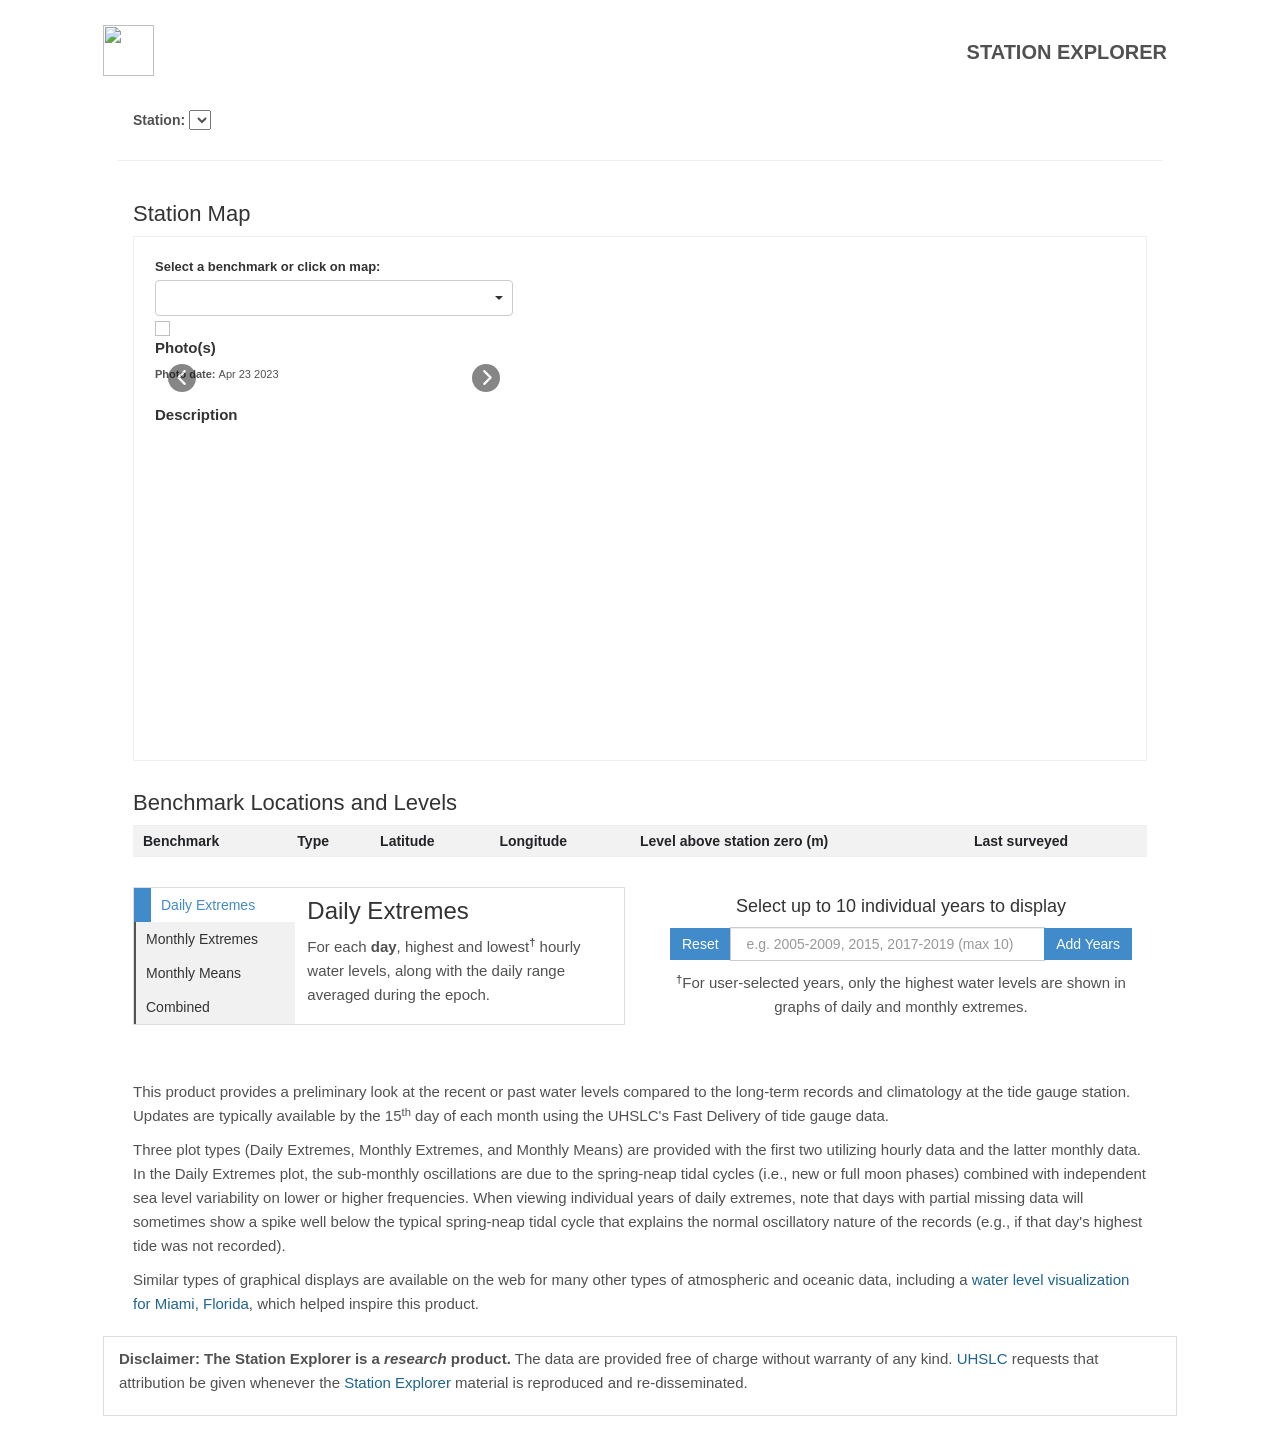
==== commit 9c5ed23d: "Add dropdown menu; some file reformatting/renaming." ====
--- a/index.html
+++ b/index.html
@@ -2,6 +2,7 @@
   <title>UHSLC Stations</title>
   <meta charset="utf-8">
   <meta name="viewport" content="width=device-width, initial-scale=1">
+  <meta http-equiv="Cache-Control" content="no-cache">
   <link rel="stylesheet" href="https://maxcdn.bootstrapcdn.com/bootstrap/3.3.7/css/bootstrap.min.css">
   <link rel="stylesheet" href="https://code.jquery.com/ui/1.12.1/themes/base/jquery-ui.css">
   <link rel="stylesheet" href="https://cdnjs.cloudflare.com/ajax/libs/select2/4.0.3/css/select2.min.css">
@@ -10,7 +11,7 @@
   <link rel="stylesheet" href="https://cdnjs.cloudflare.com/ajax/libs/font-awesome/4.7.0/css/font-awesome.min.css">
   <!-- <link href="https://gitcdn.github.io/bootstrap-toggle/2.2.2/css/bootstrap-toggle.min.css" rel="stylesheet"> -->
   <link rel="stylesheet" type="text/css" href="https://cdn.jsdelivr.net/npm/css-toggle-switch@latest/dist/toggle-switch.css" />
-  <link rel="stylesheet" href="https://cdnjs.cloudflare.com/ajax/libs/font-awesome/6.6.0/css/all.min.css" integrity="sha512-Kc323vGBEqzTmouAECnVceyQqyqdsSiqLQISBL29aUW4U/M7pSPA/gEUZQqv1cwx4OnYxTxve5UMg5GT6L4JJg==" crossorigin="anonymous" referrerpolicy="no-referrer" />  <link rel="stylesheet" href="css/custom.css" />
+  <link rel="stylesheet" href="https://cdnjs.cloudflare.com/ajax/libs/font-awesome/6.6.0/css/all.min.css" integrity="sha512-Kc323vGBEqzTmouAECnVceyQqyqdsSiqLQISBL29aUW4U/M7pSPA/gEUZQqv1cwx4OnYxTxve5UMg5GT6L4JJg==" crossorigin="anonymous" referrerpolicy="no-referrer" />  <link rel="stylesheet" href="css/custom.v2.css" />
   <link rel="stylesheet" href="https://unpkg.com/leaflet@1.9.4/dist/leaflet.css" integrity="sha256-p4NxAoJBhIIN+hmNHrzRCf9tD/miZyoHS5obTRR9BMY=" crossorigin="" />
   <link rel="stylesheet" href="https://cdnjs.cloudflare.com/ajax/libs/Leaflet.EasyButton/2.4.0/easy-button.min.css" integrity="sha512-Dl8Sq3zeaW4/XeowsD/0Fyn07Cy+1yJlG4/Bs8Lt91P2gZGB3lemVScG8dsNi2pIwhDwuTR22RGumk72cd5OhA==" crossorigin="anonymous" referrerpolicy="no-referrer" />
 
@@ -261,77 +262,92 @@
           </div>
           <!-- end tab3 -->
 
-                    <!-- tab4: benchmarks -->
-                    <div id="benchmarks" class="col-sm-12">
-                      <div id="no-benchmarks" class="is-hidden">Station map and benchmark data not available for this station.</div>
-                      <div id="benchmark-content">
-                        <h3>Station Map</h3>
-                        <div class="map-container row">
-                            <div class="map-wrapper">
-                                <div id="map"></div>
+          <!-- tab4: benchmarks -->
+          <div id="benchmarks" class="col-sm-12">
+            <div id="no-benchmarks" class="is-hidden">Station map and benchmark data not available for this station.</div>
+            <div id="benchmark-content">
+              <h3>Station Map</h3>
+              <div class="map-container row">
+                  <div class="map-wrapper">
+                      <div id="map"></div>
+                  </div>
+                  <div id="map-panel">
+                    <div class="panel-wrapper">
+                        <div class="panel-item">
+                            <!-- <h3 id="benchmark-header" class="panel-header">Selected Benchmark</h3> -->
+                            <!-- <h3 id="current-benchmark"></h3> -->
+                             <div class="dropdown-label">Select a benchmark or click on map:</div>
+                            <div class="dropdown">
+                              <button 
+                                  class="btn btn-default dropdown-toggle selected" 
+                                  type="button" 
+                                  id="dropdown-menu" 
+                                  data-toggle="dropdown" 
+                                  aria-haspopup="true" 
+                                  aria-expanded="true"
+                              >
+                                  <span id="current-benchmark"></span>&nbsp;&nbsp;<span class="caret"></span>
+                              </button>
+                              <ul class="dropdown-menu" id="benchmark-dropdown" aria-labelledby="dropdown-menu">
+                              </ul>
+                          </div>
+                            <div id="coords">
+                              <img id="current-icon">
+                              <div id="current-coords"></div>
                             </div>
-                            <div id="map-panel">
-                              <div class="panel-wrapper">
-                                  <div class="panel-item">
-                                      <!-- <h3 id="benchmark-header" class="panel-header">Selected Benchmark</h3> -->
-                                      <h3 id="current-benchmark"></h3>
-                                      <div id="coords">
-                                        <img id="current-icon">
-                                        <div id="current-coords"></div>
-                                      </div>
-                                  </div>
-                                  <div id="select-message" class="panel-item">
-                                    <p><em>Click on map icons to view description and photos for station benchmarks.</em></p>
-                                  </div>
-                                  <div id="photos" class="panel-item">
-                                      <h4 class="panel-header" id="panel-photo-header">Photo(s)</h4>
-                                      <div class="no-photos-message">No photos available at this site.</div>
-                                      <div id="photo-carousel" class="carousel slide" data-ride="carousel" data-interval="false">
-                                          <div class="carousel-indicators">
-                                          </div>
-                                          <div class="carousel-inner">
-                                          </div>
-                                          <button class="carousel-control-prev" type="button" data-target="#photo-carousel" data-slide="prev">
-                                          <span class="carousel-control-prev-icon" aria-hidden="true"></span>
-                                          <span class="visually-hidden">Previous</span>
-                                          </button>
-                                          <button class="carousel-control-next" type="button" data-target="#photo-carousel" data-slide="next">
-                                          <span class="carousel-control-next-icon" aria-hidden="true"></span>
-                                          <span class="visually-hidden">Next</span>
-                                          </button>
-                                      </div>
-                                      <div class="photo-caption">Photo date: <span id="photo-date">Apr 23 2023</span></div>
-                                      
-                                  
-                                  </div>
-                                  <div id="panel-description" class="panel-item">
-                                    <h4 class="panel-header">Description</h4>
-                                    <div id="current-description"></div>
+                        </div>
+                        <div id="select-message" class="panel-item">
+                          <!-- <p><em>Click on map icons to view description and photos for station benchmarks.</em></p> -->
+                        </div>
+                        <div id="photos" class="panel-item">
+                            <h4 class="panel-header" id="panel-photo-header">Photo(s)</h4>
+                            <div class="no-photos-message">No photos available at this site.</div>
+                            <div id="photo-carousel" class="carousel slide" data-ride="carousel" data-interval="false">
+                                <div class="carousel-indicators">
                                 </div>
-                              </div>
-                          </div>
+                                <div class="carousel-inner">
+                                </div>
+                                <button class="carousel-control-prev" type="button" data-target="#photo-carousel" data-slide="prev">
+                                <span class="carousel-control-prev-icon" aria-hidden="true"></span>
+                                <span class="visually-hidden">Previous</span>
+                                </button>
+                                <button class="carousel-control-next" type="button" data-target="#photo-carousel" data-slide="next">
+                                <span class="carousel-control-next-icon" aria-hidden="true"></span>
+                                <span class="visually-hidden">Next</span>
+                                </button>
+                            </div>
+                            <div class="photo-caption">Photo date: <span id="photo-date">Apr 23 2023</span></div>
+                            
+                        
                         </div>
-                        <div class="table-container">
-                            <h3>Benchmark Locations and Levels</h3>
-                            <table id="benchmark-table" class="table">
-                                <thead>
-                                    <tr>
-                                      <th scope="col">Benchmark</th>
-                                      <th scope="col">Type</th>
-                                      <th scope="col">Latitude</th>
-                                      <th scope="col">Longitude</th>
-                                      <th scope="col">Level above station zero (<span id="table-units">m</span>)</th>
-                                      <th scope="col">Last surveyed</th>
-                                    </tr>
-                                  </thead>
-                                  <tbody>
-                                  </tbody>
-                            </table>
-                        </div>
+                        <div id="panel-description" class="panel-item">
+                          <h4 class="panel-header">Description</h4>
+                          <div id="current-description"></div>
                       </div>
-        
-        
-                  </div>
+                    </div>
+                </div>
+              </div>
+              <div class="table-container">
+                  <h3>Benchmark Locations and Levels</h3>
+                  <table id="benchmark-table" class="table">
+                      <thead>
+                          <tr>
+                            <th scope="col">Benchmark</th>
+                            <th scope="col">Type</th>
+                            <th scope="col">Latitude</th>
+                            <th scope="col">Longitude</th>
+                            <th scope="col">Level above station zero (<span id="table-units">m</span>)</th>
+                            <th scope="col">Last surveyed</th>
+                          </tr>
+                        </thead>
+                        <tbody>
+                        </tbody>
+                  </table>
+              </div>
+            </div>
+
+
+        </div>
 
           <!-- tab5: climatology -->
           <div id="climatology" class="col-sm-12 center">
@@ -479,12 +495,13 @@
   <script src="https://cdn.plot.ly/plotly-latest.min.js"></script>
   <script src="https://cdnjs.cloudflare.com/ajax/libs/bootstrap-datepicker/1.7.0/js/bootstrap-datepicker.min.js"></script>
   <script src="https://unpkg.com/leaflet@1.9.4/dist/leaflet.js" integrity="sha256-20nQCchB9co0qIjJZRGuk2/Z9VM+kNiyxNV1lvTlZBo=" crossorigin=""></script>
-  <script src="https://cdnjs.cloudflare.com/ajax/libs/Leaflet.EasyButton/2.4.0/easy-button.min.js" integrity="sha512-Tndo4y/YJooD/mGXS9D6F1YyBcSyrWnnSWQ5Z9IcKt6bljicjyka9qcP99qMFbQ5+omfOtwwIapv1DjBCZcTJQ==" crossorigin="anonymous" referrerpolicy="no-referrer"></script>  <script src='config.js'></script>
+  <script src="https://cdnjs.cloudflare.com/ajax/libs/Leaflet.EasyButton/2.4.0/easy-button.min.js" integrity="sha512-Tndo4y/YJooD/mGXS9D6F1YyBcSyrWnnSWQ5Z9IcKt6bljicjyka9qcP99qMFbQ5+omfOtwwIapv1DjBCZcTJQ==" crossorigin="anonymous" referrerpolicy="no-referrer"></script>  
+  <script src='config.v3.js'></script>
   <script src='https://unpkg.com/leaflet.gridlayer.googlemutant@latest/dist/Leaflet.GoogleMutant.js'></script>
   <script src='plot.js'></script>
   <script src='climatology.js'></script>
   <script src='datepicker.js'></script>
-  <script src="benchmarks.js"></script>
+  <script src="benchmarks.v2.js"></script>
   <script src='tabs.js'></script>
 
 </body>
--- a/css/custom.v2.css
+++ b/css/custom.v2.css
@@ -0,0 +1,1509 @@
+body {
+  color: #515151;
+  font-family: Arial, Helvetica, sans-serif, sans-serif;
+  margin-top: -20px;
+}
+
+html {
+  overflow-y: scroll;
+}
+
+.container-fluid {
+  max-width: 1104px;
+  margin: auto !important;
+}
+
+.page-header {
+  border: 0px !important;
+  /* padding: 0px !important; */
+}
+
+.wrapper {
+  background: white;
+  margin: auto;
+  padding: 0;
+  width: 100%;
+}
+
+/**********************************************************************/
+/************************** COMMON ELEMENTS **************************/
+/********************************************************************/
+h1, h2, h3, h4, h5, h6 {
+  color: #333333;
+  font-family: Arial, Helvetica, sans-serif;
+}
+
+p {
+  line-height: 1.6;
+  font-size: 15px;
+}
+
+li {
+  font-size: 15px;
+}
+
+/**MJW (links) **/
+a:link {
+  color: #1F648E;
+}
+
+a:visited {
+  color: #1F648E;
+}
+
+a:hover {
+  color: #2886BC;
+  text-decoration: none;
+}
+
+a:active {
+  color: #1F648E;
+}
+
+a:focus {
+  outline: none;
+}
+
+.btn {
+  border-radius: 0px;
+}
+
+.btn-info {
+  background-color: #428bca !important;
+  border: 0px !important;
+}
+
+/** Custom styles **/
+.vis-hidden {
+  visibility: hidden !important;
+}
+
+a {
+  -webkit-transition: 0.25s;
+  -moz-transition: 0.25s;
+  -o-transition: 0.25s;
+  transition: 0.25s;
+}
+
+h2.sectionTitle {
+  color: #428BCA;
+  font-size: 50px;
+  margin-top: 0;
+  text-align: center;
+  font-weight: 700;
+  margin-bottom: 50px;
+}
+
+h3.sectionTitle {
+  text-align: center;
+  margin-bottom: 50px;
+  margin-top: -20px;
+}
+
+.altWrap {
+  border-top: 1px solid #eee;
+  border-bottom: 1px solid #eee;
+  /*background-color: #f7f7f7; */
+  background-color: #fff;
+  border-color: #FFF;
+}
+
+/* set a max-width for horizontal fluid layout and make it centered */
+.container-fluid {
+  margin-right: auto;
+  margin-left: auto;
+  /* max-width: 1600px;  */
+  /* or 950px */
+}
+
+/**********************************************************************/
+/************************ TABBED CONTENT *****************************/
+/********************************************************************/
+.ui-widget.ui-widget-content {
+  border: 0px;
+}
+
+.tabbedcontent {
+  border: none !important;
+  margin-top: 25px !important;
+}
+
+.ui-tabs-nav {
+  background: none;
+  border: none;
+  padding: 0 !important;
+}
+
+.ui-tabs .ui-tabs-nav li {
+  float: right !important;
+  margin: 0 0 0 .2em;
+  z-index: 10;
+}
+
+.ui-tabs-panel {
+  border: solid 1px #ddd !important;
+  border-top: 0 !important;
+  /* padding: 25px 25px !important; */
+}
+
+.ui-tabs-panel p {
+  display: block !important;
+  font-size: 14px !important;
+}
+
+#levels, #tidecal, #datums, #climatology, #benchmarks{
+  height: auto !important;
+}
+
+div#levels.ui-tabs-panel {
+  border: solid 1px #ddd;
+  border-top: 0 !important;
+  padding-left: 7px !important;
+  padding-right: 7px !important;
+  margin-top: -10px;
+}
+
+div#datums.ui-tabs-panel {
+  padding: 1em 1.35em 1em 1em;
+}
+
+.ui-tabs-tab {
+  background: #f2f2f2 !important;
+  border: 0 !important;
+  border-bottom: solid 1px #f2f2f2 !important;
+  border-radius: 0px !important;
+  line-height: 30px;
+}
+
+.ui-tabs-tab:hover {
+  background: #f6f6f6 !important;
+  border: 0 !important;
+  border-bottom: solid 1px #f2f2f2 !important;
+}
+
+.ui-tabs-active {
+  background: white !important;
+  border: solid 1px #ddd !important;
+  border-top: solid 3px #428bca !important;
+  border-bottom: 0 !important;
+}
+
+.ui-tabs-active:hover {
+  background: white !important;
+  border: solid 1px #ddd !important;
+  border-top: solid 3px #428bca !important;
+  border-bottom: 0 !important;
+}
+
+.ui-tabs-active a {
+  color: #333 !important;
+}
+
+.ui-tabs .ui-tabs-nav .ui-tabs-anchor {
+  padding: 0.5em 1.15em;
+}
+
+.cal-pills a {
+  background: #f2f2f2 !important;
+  border-radius: 0px !important;
+  border: solid 1px #eee !important;
+  color: #787878;
+}
+
+.cal-pills a:hover {
+  background: #f6f6f6 !important;
+}
+
+.cal-pills li.active a {
+  background: #fff !important;
+  color: #454545 !important;
+}
+
+.cal-units-pills {
+  margin-bottom: 0px;
+}
+
+.cal-units-pills li {
+  width: 100%;
+  margin: 0 !important;
+}
+
+.cal-format-pills {
+  margin-bottom: 25px;
+}
+
+.cal-format-pills li {
+  width: 33.3%;
+  margin: 0 !important;
+}
+
+/**********************************************************************/
+/************************ PRODUCT ************************************/
+/********************************************************************/
+#product_name {
+  display: inline;
+  float: right;
+  height: 43px;
+  /* background: #428bca; */
+  font-size: 20px;
+  font-weight: bold;
+  /* color: #fff; */
+  margin-top: 8px;
+  padding: 10px;
+}
+
+#myselect2{
+  /* display: inline;
+  float: left; */
+  margin-top: 5px;
+  max-width: 100%;
+}
+
+.scroller {
+  /* height: 60px; */
+  /* border: 1px solid #D4CCB0;
+   border-radius: 6px; */
+  /* overflow: auto; */
+  /* min-width: 470px; */
+  /* width: 50%; */
+  float: right;
+  padding-top: 10px;
+}
+
+.selection-area, .scroller{
+  padding-right: 0;
+}
+
+.select2-results__option--highlighted {
+  background-color: #428bca !important;
+}
+
+/* .select2-container {
+  width: 100% !important;
+} */
+
+.pred-slct-head {
+  margin: 0 0 5px 10px;
+  color: #454545;
+  font-size: 16px;
+  font-weight: bold;
+  padding-top: 10px;
+}
+
+/* .dwnld-btn {
+  position: relative;
+  left: 550px;
+  top:0px;
+} */
+.dwnld-btn {
+  /* position: element(#graph_cal);
+    transform: translateY(-100%);
+    left: 550px; */
+}
+
+#datepicker {
+  /* background: #f2f2f2; */
+  border: solid 1px #eee !important;
+}
+
+/* disable help text from showing up when clicking the div*/
+#dataRangeText{
+  pointer-events: none;
+}
+
+#datepicker .active {
+  background: #428bca;
+}
+
+.datepicker-inline {
+  width: auto;
+  margin: 0 auto;
+}
+
+.datepicker td, .datepicker th {
+  width: 25%;
+}
+
+#about-text {
+  border: solid 1px #eee;
+  padding: 13px 20px;
+}
+#tideplot1{
+  /* min-width: 500px; */
+}
+
+.climatologyGraphCollection{
+  /* min-width: 1050px !important; */
+}
+
+/* .js-plotly-plot,
+.plot-container {
+          width: 40vw;
+} */
+
+/* #tideplot1, #tideplot2 {
+   min-width: 310px;
+   width: 100%;
+   height: 400px;
+   margin: 0 auto;
+}
+.svg-container {
+  width: 100% !important;
+}
+.main-svg {
+  width: 100% !important;
+} */
+/* #datumtable, #datumgraphic {
+  display: inline;
+  float: left;
+} */
+/**********************************************************************/
+/************************ DATUM TABLE ********************************/
+/********************************************************************/
+#datumtable table,
+th,
+td {
+  /* border: 1px solid black; */
+  padding: 4px 40px 4px 5px;
+  background-color: rgba(255, 255, 255, 0.0);
+  margin-left: 7px;
+}
+
+#datumtable table,
+th, td {
+  text-align: left;
+}
+
+#datumtable th {
+  background-color: #428bca;
+  color: white;
+}
+
+#datumtable tr:nth-child(1) {
+  display: none;
+}
+
+/* remove table header*/
+#datumtable tr:nth-child(odd) {
+  background-color: #f2f2f2;
+}
+
+/**********************************************************************/
+/************************ METADATA TABLE *****************************/
+/********************************************************************/
+#metaTable2 table,
+th, td {
+  text-align: left;
+  border: 0px;
+}
+
+#metaTable2 tr {
+  /* background-color: #428bca; */
+  color: black;
+}
+
+#metaTable2 table,
+th,
+td {
+  /* border: 1px solid black; */
+  padding: 2px;
+  /* background-color: rgba(255, 255, 255, 0.0); */
+}
+
+#metaTable2 table {
+  border: 2px solid;
+}
+
+#metaTable2 tr:nth-child(3) {
+  background-color: #f2f2f2;
+}
+
+#metaTable2 tr:nth-child(4) {
+  background-color: #f2f2f2;
+}
+
+/**********************************************************************/
+/************************ DATA TABLE *********************************/
+/********************************************************************/
+#metaTable1 tr {
+  color: black;
+}
+
+#metaTable1 table,
+th,
+td {
+  padding: 2px;
+}
+
+#metaTable1 table {
+  border: 2px solid;
+}
+
+#metaTable1 tr:nth-child(odd) {
+  background-color: #f2f2f2;
+}
+
+#metaBox {
+  display: none;
+}
+
+/* Meta data element that is shared across tabs */
+.ui-tabs-panel-meta {
+  border: solid 1px #ddd;
+  border-bottom: 0;
+  padding: 20px 23px 20px 20px !important;
+  margin-bottom: -10px;
+}
+
+/* #datumtable tr {
+    background-color: red !important;
+    color: black;
+} */
+/**********************************************************************/
+/************************ UNIT TOGGLE BUTTONS *******************/
+/********************************************************************/
+.switch-toggle.switch-candy,
+.switch-light.switch-candy>span {
+  background-color: #f2f2f2 !important;
+  border-radius: 0px !important;
+  /* box-shadow: none !important; */
+}
+
+.switch-light.switch-candy span span,
+.switch-light.switch-candy input:checked~span span:first-child,
+.switch-toggle.switch-candy label {
+  color: black !important;
+  font-weight: normal !important;
+  text-align: center;
+  text-shadow: none !important;
+  min-height: 2.6em !important;
+  line-height: 2.6em !important;
+}
+
+.switch-light.switch-candy input~span span:first-child,
+.switch-light.switch-candy input:checked~span span:nth-child(2),
+.switch-candy input:checked+label {
+  color: white !important;
+  text-shadow: 0 1px 0 rgba(255, 255, 255, 0.5);
+}
+
+.switch-candy a {
+  border: none !important;
+  border-radius: 0px !important;
+  box-shadow: none !important;
+  background-color: #428bca !important;
+  background-image: none !important;
+}
+
+.switch-candy-blue a {
+  background-color: #38a3d4;
+}
+
+.switch-candy-yellow a {
+  background-color: #f5e560;
+}
+
+label {
+  margin-bottom: 10px !important;
+}
+
+#metaCountry, #metaLAT, #metaLONG {
+  display: block;
+  width: 100px;
+  overflow: hidden;
+  white-space: nowrap;
+  text-overflow: ellipsis;
+}
+
+.switch-light:hover {
+  cursor: pointer;
+}
+
+.input-group-btn {
+  font-size: 16px;
+}
+
+/* input[type=checkbox]:disabled {
+    cursor: not-allowed;
+}
+.datum-tz:hover:disabled {
+  cursor: none;
+} */
+/**********************************************************************/
+/************************ CLIMATOLOGY RELATED *******************/
+/********************************************************************/
+#extremeMonthly {
+  /* display: none; */
+}
+
+#climateMonthly {
+  /* display: none; */
+}
+#epochRangeText{
+  padding-top: 15px;
+}
+#epochRangeText>p {
+  background-color: #f2f2f2;
+}
+
+#climatologyLegend {
+  border-radius: 3px;
+  border: 1px solid #D1D3D4;
+  padding: 15px;
+}
+
+#climatologyTitle {
+  margin-top: 0px;
+  margin-bottom: 15px;
+}
+
+#textBoxTitle {
+  /* padding-top: 14px; */
+  text-align: center;
+}
+
+/*Radio button style from: https://bootsnipp.com/snippets/Zk2Pz */
+/* .funkyradio div {
+  clear: both;
+  overflow: hidden;
+}
+
+.funkyradio div:hover:after{
+    content: '';
+	position: absolute;
+
+	border: 18px solid transparent;
+	border-left-color: #D1D3D4;
+	border-right: 0px;
+	margin-top: -0px;
+	margin-right: -0px;
+}
+
+.funkyradio label {
+  width: 100%;
+  border-radius: 3px;
+  border: 1px solid #D1D3D4;
+  font-weight: normal;
+}
+
+.funkyradio input[type="radio"]:empty,
+.funkyradio input[type="checkbox"]:empty {
+  display: none;
+}
+
+.funkyradio input[type="radio"]:empty ~ label,
+.funkyradio input[type="checkbox"]:empty ~ label {
+  position: relative;
+  line-height: 2.5em;
+  text-indent: 3.25em;
+  margin-top: 0em;
+  cursor: pointer;
+  -webkit-user-select: none;
+     -moz-user-select: none;
+      -ms-user-select: none;
+          user-select: none;
+}
+
+.funkyradio input[type="radio"]:empty ~ label:before,
+.funkyradio input[type="checkbox"]:empty ~ label:before {
+  position: absolute;
+  display: block;
+  top: 0;
+  bottom: 0;
+  left: 0;
+  content: '';
+  width: 2.5em;
+  background: #D1D3D4;
+  border-radius: 3px 0 0 3px;
+}
+
+.funkyradio input[type="radio"]:hover:not(:checked) ~ label,
+.funkyradio input[type="checkbox"]:hover:not(:checked) ~ label {
+  color: #888;
+}
+
+.funkyradio input[type="radio"]:hover:not(:checked) ~ label:before,
+.funkyradio input[type="checkbox"]:hover:not(:checked) ~ label:before {
+  content: '\2714';
+  text-indent: .9em;
+  color: #C2C2C2;
+}
+
+.funkyradio input[type="radio"]:checked ~ label,
+.funkyradio input[type="checkbox"]:checked ~ label {
+  color: #777;
+}
+
+.funkyradio input[type="radio"]:checked ~ label:before,
+.funkyradio input[type="checkbox"]:checked ~ label:before {
+  content: '\2714';
+  text-indent: .9em;
+  color: #333;
+  background-color: #ccc;
+}
+
+.funkyradio input[type="radio"]:focus ~ label:before,
+.funkyradio input[type="checkbox"]:focus ~ label:before {
+  box-shadow: 0 0 0 3px #999;
+}
+
+.funkyradio-default input[type="radio"]:checked ~ label:before,
+.funkyradio-default input[type="checkbox"]:checked ~ label:before {
+  color: #333;
+  background-color: #ccc;
+}
+
+.funkyradio-primary input[type="radio"]:checked ~ label:before,
+.funkyradio-primary input[type="checkbox"]:checked ~ label:before {
+  color: #fff;
+  background-color: #428bca;
+}
+
+.funkyradio-success input[type="radio"]:checked ~ label:before,
+.funkyradio-success input[type="checkbox"]:checked ~ label:before {
+  color: #fff;
+  background-color: #5cb85c;
+}
+
+.funkyradio-danger input[type="radio"]:checked ~ label:before,
+.funkyradio-danger input[type="checkbox"]:checked ~ label:before {
+  color: #fff;
+  background-color: #d9534f;
+}
+
+.funkyradio-warning input[type="radio"]:checked ~ label:before,
+.funkyradio-warning input[type="checkbox"]:checked ~ label:before {
+  color: #fff;
+  background-color: #f0ad4e;
+}
+
+.funkyradio-info input[type="radio"]:checked ~ label:before,
+.funkyradio-info input[type="checkbox"]:checked ~ label:before {
+  color: #fff;
+  background-color: #5bc0de;
+} */
+/* * {box-sizing: border-box}
+body {font-family: "Lato", sans-serif;} */
+/* Style the tab */
+.tab {
+  float: left;
+  border: 1px solid #ddd;
+  border-right-color: #428bca;
+  background-color: #f1f1f1;
+  border-right: none;
+  width: 33%;
+  /* height: 300px; */
+}
+
+/* Style the buttons inside the tab */
+.tab button {
+  display: block;
+  background-color: inherit;
+  color: #333333;
+  padding: 0px 10px;
+  width: 100%;
+  height: 34px;
+  /* border: none; */
+  border-top: none;
+  border-bottom: none;
+  border-right: none;
+  outline: none;
+  text-align: left;
+  cursor: pointer;
+  transition: 0.3s;
+  font-size: 1em;
+}
+
+/* Change background color of buttons on hover */
+.tab button:hover {
+  background-color: #ddd;
+  color: white;
+}
+
+/* Create an active/current "tab button" class */
+.tab button.active {
+  background-color: white;
+  /*#428bca*/
+  color: #428bca;
+  border-left-width: 17px;
+  border-left-color: #428bca !important;
+  border-right: none;
+}
+
+/* Style the tab content */
+.tabcontent {
+  float: left;
+  padding: 0px 12px;
+  border: 1px solid #ddd;
+  border-left: none;
+  width: 67%;
+  height: 138px;
+  /* background-color: #428bca;
+  color: white; */
+}
+
+.tabcontent h3 {
+  margin-top: 10px;
+}
+
+#climatologyProductDesc {
+  padding-top: 15px;
+}
+
+footer {
+  border: solid 1px #ddd;
+  padding: 10px 15px;
+  margin-top: 10px;
+  margin-bottom: 10px;
+}
+
+/* h3{
+  overflow: hidden;
+    animation: slide 0.3s linear;
+    z-index: -100;
+} */
+@keyframes slide {
+  0% {
+    margin-left: -200px;
+  }
+
+  50% {
+    margin-left: -100px;
+  }
+
+  100% {
+    margin-left: 0;
+  }
+}
+
+/* this will prevent trace 2 from toggling from the legend
+/*
+/* hides the svg dom element that has the click handler responsible for toggling */
+/*#climateDaily .legend .traces:nth-of-type(1) .legendtoggle {
+   display: none;
+} */
+/* just for presentation: shows the default cursor insted of the text cursor */
+/*#climateDaily .legend .traces:nth-of-type(1) .legendtext {
+   cursor: default;
+}*/
+/**********************************************************************/
+/************************ MOBILE/SMALLER SCREEN STYLES *******************/
+/********************************************************************/
+@media only screen and (max-width: 1100px){
+  .myselect{
+    width: 45%;
+  }
+  .scroller {
+    padding-top: 10px;
+    padding-left: 0;
+    float: left;
+    width: auto;
+    margin-left: -3px;
+  }
+
+  .selection-area{
+    padding-left: 0;
+  }
+}
+
+@media only screen and (max-width: 767px) {
+  body {
+    /* background-color: lightblue; */
+  }
+
+  .ui-tabs .ui-tabs-panel {
+    padding: 0;
+  }
+
+  .col-lg-1, .col-lg-10, .col-lg-11, .col-lg-12, .col-lg-2, .col-lg-3, .col-lg-4, .col-lg-5, .col-lg-6, .col-lg-7, .col-lg-8, .col-lg-9, .col-md-1, .col-md-10, .col-md-11, .col-md-12, .col-md-2, .col-md-3, .col-md-4, .col-md-5, .col-md-6, .col-md-7, .col-md-8, .col-md-9, .col-sm-1, .col-sm-10, .col-sm-11, .col-sm-12, .col-sm-2, .col-sm-3, .col-sm-4, .col-sm-5, .col-sm-6, .col-sm-7, .col-sm-8, .col-sm-9, .col-xs-1, .col-xs-10, .col-xs-11, .col-xs-12, .col-xs-2, .col-xs-3, .col-xs-4, .col-xs-5, .col-xs-6, .col-xs-7, .col-xs-8, .col-xs-9 {
+    position: relative;
+    /* min-height: 100px; */
+    padding-right: 5px;
+    padding-left: 5px;
+    /* width: 100%; */
+  }
+
+  .ui-tabs-tab {
+    line-height: 20px;
+  }
+
+  .ui-tabs .ui-tabs-nav .ui-tabs-anchor {
+    padding: 0.5em 0.7em;
+  }
+
+  .ui-widget-content {
+    border: none !important;
+  }
+
+  li {
+    font-size: 12px;
+  }
+
+  .nav>li>a {
+    padding: 6px 6px;
+  }
+
+  .ui-tabs-panel-meta {
+    border: none;
+    padding: 0 !important;
+  }
+
+  .ui-tabs .ui-tabs-nav li.ui-tabs-active {
+    margin-bottom: -2px;
+    margin-left: 0;
+    padding-bottom: 0px;
+  }
+
+  .ui-tabs .ui-tabs-nav li {
+    margin: 0 0 -2px .1em;
+  }
+
+  .ui-tabs-active {
+    background: white !important;
+    border: solid 2px #f2f2f2 !important;
+    border-top: solid 3px #428bca !important;
+    border-bottom: 0 !important;
+  }
+
+  .ui-tabs-active:hover {
+    background: white !important;
+    border: solid 2px #f2f2f2 !important;
+    border-top: solid 3px #428bca !important;
+    border-bottom: 0 !important;
+  }
+
+  .ui-tabs-panel p {
+    display: block !important;
+    font-size: 12px !important;
+  }
+
+  .select2-container {
+    width: 95vw !important;
+    z-index: 999999999 !important;
+  }
+
+  .scroller {
+    padding-top: 10px;
+    float: left;
+    margin-left: -5px;
+  }
+
+  .tab {
+    width: 37%;
+  }
+
+  .tab button {
+    font-size: 0.89em;
+  }
+
+  .tab button.active {
+    background-color: white;
+    color: #428bca;
+    border-left-width: 10px;
+    border-left-color: #428bca;
+    border-right: none;
+  }
+
+  .tabcontent {
+    width: 63%;
+  }
+
+  #unitsButtonsContainer {
+    padding-top: 1.5vh;
+    padding-bottom: 1.5vh;
+  }
+
+  #about-text {
+    border: none;
+    padding: 0px 10px;
+  }
+
+  #calendarDiv {
+    padding-top: 10px;
+  }
+
+  #levels, #tidecal, #datums, #climatology, #benchmarks{
+    height: auto !important;
+  }
+
+  .js-plotly-plot,
+  .plot-container {
+            width: 95vw;
+  }
+
+  footer {
+    border: solid 1px #f2f2f2;
+    padding: 10px 15px;
+    margin-top: 10px;
+    margin-bottom: 10px;
+    border-left: none;
+    border-right: none;
+    border-bottom: none;
+  }
+}
+
+@media (max-width: 450px){
+  .ui-tabs .ui-tabs-nav .ui-tabs-anchor {
+      padding: 0.5em;
+  }
+
+  .tab-list li{
+    font-size: 11px;
+  }
+}
+
+/* KF additions for benchmark page*/
+
+/* General bootstrap 5 additions */
+button:focus:not(:focus-visible) {
+  outline: 0;
+}
+
+[type=button]:not(:disabled), [type=reset]:not(:disabled), [type=submit]:not(:disabled), button:not(:disabled) {
+  cursor: pointer;
+}
+
+.visually-hidden-focusable:not(:focus):not(:focus-within):not(caption), .visually-hidden:not(caption) {
+  position: absolute !important;
+}
+
+.visually-hidden, .visually-hidden-focusable:not(:focus):not(:focus-within) {
+  width: 1px !important;
+  height: 1px !important;
+  padding: 0 !important;
+  margin: -1px !important;
+  overflow: hidden !important;
+  clip: rect(0, 0, 0, 0) !important;
+  white-space: nowrap !important;
+  border: 0 !important;
+}
+
+.btn-check {
+  position: absolute;
+  clip: rect(0, 0, 0, 0);
+  pointer-events: none;
+}
+
+.btn-group{
+  position: relative;
+  display: inline-flex;
+  vertical-align: middle;
+}
+
+.btn-group>.btn-group:not(:last-child)>.btn, .btn-group>.btn.dropdown-toggle-split:first-child, .btn-group>.btn:not(:last-child):not(.dropdown-toggle) {
+  border-top-right-radius: 0;
+  border-bottom-right-radius: 0;
+}
+
+
+/* Benchmark tab styles */
+
+#benchmarks{
+  /* margin-top: 14px; */
+  padding: 0 30px;
+}
+
+#no-benchmarks{
+  font-size: 15px;
+  padding: 20px 0;
+}
+
+#benchmarks h3{
+  font-size: 22px;
+}
+
+.is-hidden{
+  display:none;
+}
+
+.map-container{
+  /* width:95%; */
+  height: 525px;
+  /* border-radius: 5px; */
+  border: solid 1px #eee;
+  margin: 0;
+}
+
+.map-container.row{
+  display: flex;
+  flex-direction: row-reverse;
+  flex-wrap:wrap;
+  --bs-gutter-x: 1.5rem;
+  --bs-gutter-y: 0;
+}
+
+/* Info panel styles */
+#map-panel{
+  border-right: 1px solid var(--bs-gray-400);
+  padding: 1.5em;
+  /* border-top-left-radius: 5px;
+  border-bottom-left-radius: 5px; */
+  flex-basis: 400px;
+  height: 100%;
+  overflow-y:auto;
+}
+
+#current-benchmark{
+  color: #333333;
+  font-size: 22px;
+  font-weight: 400;
+  line-height: 1.3;
+  word-wrap: break-word;
+  margin-bottom: 0;
+  margin-top: 0;
+}
+
+.dropdown-label{
+  color: #333333;
+  font-size: 13px;
+  font-weight: 600;
+  margin-bottom: 3px;
+}
+.btn.dropdown-toggle{
+  border-radius: 4px;
+  padding: 3px 10px;
+}
+
+.dropdown {
+  max-width: 400px;
+}
+
+.dropdown-menu > li > a {
+  font-size: 16px; 
+}
+
+.dropdown-menu{
+  width: 100%;
+}
+
+.dropdown-toggle.selected {
+  font-size: 20px; 
+  font-weight: 500;
+  text-align: left;
+  white-space: normal; 
+  word-wrap: break-word; 
+  width: 100%; 
+}
+
+.dropdown-toggle .caret {
+  position: absolute;
+  right: 10px;
+  top: 50%;
+  transform: translateY(-50%);
+}
+
+.dropdown-menu > li > a.selected {
+  background-color: #e4e4e4;
+}
+
+#coords{
+  margin-top: 5px;
+  font-size: 12px;
+  font-weight: 400;
+  font-style: italic;
+  line-height: 15px;
+}
+
+#current-icon{
+  float: left;
+  width: 15px;
+  height: 15px; 
+  margin-right: 2px;
+}
+.panel-item:not(:last-child){
+  margin-bottom: 1.5em;
+}
+
+#photos{
+  margin-top: 2rem;
+}
+
+.panel-header{
+  font-size: 15px;
+  font-weight: 600;
+  line-height: 1.5;
+  margin: 0;
+  margin-bottom: 4px;
+  /* margin: 0 0 4px; */
+}
+
+.carousel-item {
+  position: relative;
+  display: none;
+  float: left;
+  width: 100%;
+  margin-right: -100%;
+  -webkit-backface-visibility: hidden;
+  backface-visibility: hidden;
+  transition: transform .6s ease-in-out;
+}
+
+.carousel-item img{
+  width: 100%;
+  aspect-ratio: 4 / 3;
+  object-fit: cover;
+  border-radius: 4px;
+}
+
+.carousel-indicators [data-target] {
+  box-sizing: content-box;
+  flex: 0 1 auto;
+  width: 30px;
+  height: 3px;
+  padding: 0;
+  margin-right: 3px;
+  margin-left: 3px;
+  text-indent: -999px;
+  cursor: pointer;
+  background-color: #fff;
+  background-clip: padding-box;
+  border: 0;
+  border-top: 10px solid transparent;
+  border-bottom: 10px solid transparent;
+  opacity: .5;
+  transition: opacity .6s ease;
+}
+
+.carousel-indicators .active {
+  opacity: 1;
+}
+
+#photo-carousel .carousel-indicators, #modal-carousel .carousel-indicators{
+  margin-bottom: 1rem;
+  bottom: 0;
+}
+
+#photo-carousel .carousel-indicators [data-target], #modal-carousel .carousel-indicators [data-target]{
+  width: 8px;
+  height: 8px;
+  border-radius: 100%;
+  margin: 4px;
+  border: 0;
+}
+
+#modal-carousel .carousel-control-next, #modal-carousel .carousel-control-prev{
+  width: 5%;
+}
+
+.carousel-control-next, .carousel-control-prev{
+  opacity: 0.67;
+  position: absolute;
+  top: 0;
+  bottom: 0;
+  z-index: 1;
+  align-items: center;
+  justify-content: center;
+  width: 15%;
+  padding: 0;
+  color: #fff;
+  text-align: center;
+  background: 0 0;
+  border: 0;
+  transition: opacity .15s ease;
+}
+
+.carousel-control-next{
+  right: 0;
+}
+
+.carousel-control-prev {
+  left: 0;
+}
+
+.carousel-control-prev-icon, .carousel-control-next-icon{
+  background-color: rgba(0,0,0,0.7);
+  border-radius: 100%;
+  background-size: 60%;
+  height: 28px;
+  width: 28px;
+  display: inline-block;
+  background-repeat: no-repeat;
+}
+
+.carousel-control-prev-icon{
+  background-image: url("data:image/svg+xml,<svg xmlns=%27http://www.w3.org/2000/svg%27 viewBox=%270 0 16 16%27 fill=%27%23fff%27 stroke=%27%23fff%27><path d=%27M11.354 1.646a.5.5 0 0 1 0 .708L5.707 8l5.647 5.646a.5.5 0 0 1-.708.708l-6-6a.5.5 0 0 1 0-.708l6-6a.5.5 0 0 1 .708 0z%27/></svg>");
+  background-position: 42.5% 50%;
+}
+
+.carousel-control-next-icon{
+  background-image: url("data:image/svg+xml,%3csvg xmlns=%27http://www.w3.org/2000/svg%27 viewBox=%270 0 16 16%27 fill=%27%23fff%27 stroke=%27%23fff%27%3e%3cpath d=%27M4.646 1.646a.5.5 0 0 1 .708 0l6 6a.5.5 0 0 1 0 .708l-6 6a.5.5 0 0 1-.708-.708L10.293 8 4.646 2.354a.5.5 0 0 1 0-.708z%27/%3e%3c/svg%3e");
+  background-position: 57.5% 50%;
+}
+
+.carousel-control-next:focus, .carousel-control-next:hover, .carousel-control-prev:focus, .carousel-control-prev:hover {
+  color: #fff;
+  text-decoration: none;
+  outline: 0;
+  opacity: .9;
+}
+
+#modal-carousel .carousel-control-next-icon, #modal-carousel .carousel-control-prev-icon{
+  height: 2em;
+  width: 2em;
+}
+
+#modal-carousel .carousel-control-prev-icon{
+  background-position: 45% 50%;
+}
+
+#modal-carousel .carousel-control-next-icon{
+  background-position: 55% 50%;
+}
+
+.no-photos-message, .no-photos .photo-caption{
+  display: none;
+}
+.no-photos .no-photos-message, .photo-caption{
+  display:block;
+}
+
+.photo-caption{
+  padding-top: 3px;
+  font-size: 11px;
+  font-weight: 600;
+}
+
+#photo-date{
+  font-weight: 400; 
+}
+
+#current-description, .no-photos-message{
+  font-size: 13px;
+  font-weight: 400;
+}
+
+.modal{
+  width: 100%;
+  height: 100%;
+  overflow-x: hidden;
+  overflow-y: auto;
+}
+
+.modal-dialog {
+  max-height: 90vh;
+  max-width: 80vw;
+  width: auto;
+  align-content: center;
+  border: 0px;
+  margin: 3.5rem;
+}
+
+@media (min-width: 576px) {
+  .modal-dialog {
+      margin-right: auto;
+      margin-left: auto;
+  }
+}
+
+.modal-dialog-centered {
+  display: flex;
+  align-items: center;
+  min-height: calc(100% - 3.5rem * 2);
+}
+
+.modal-content{
+  position: relative;
+  display: flex;
+  flex-direction: column;
+  width: 100%;
+  pointer-events: auto;
+  background-clip: padding-box;
+  outline: 0;
+}
+
+.modal-content img {
+  padding: 0;
+  margin: 0 auto;
+  max-width: 80vw;
+  max-height: 90vh;
+  border-radius: 5px;
+  background-color: black;
+  object-fit:contain;
+}
+
+.modal-photo-date{
+  position: absolute;
+  right: 2.5%;
+  bottom: 15px;
+  background-color: #212529;
+  color: #fff;
+  font-size: 12px;
+  padding: 3px 5px;
+  border-radius: 2px;
+}
+
+/* Map styles */
+.map-wrapper, #map{
+  padding: 0;
+  /* border-top-right-radius: 5px;
+  border-bottom-left-radius: 5px; */
+  border-top-left-radius: 0;
+  border-bottom-left-radius: 0;
+  flex: 2;
+}
+
+#map{
+  width:100%;
+  height:100%;
+}
+
+/* Leaflet styles */
+#map.leaflet-container{
+  font-size: 12px;
+}
+
+#map .leaflet-bar, #map .leaflet-touch .leaflet-control-layers.leaflet-control-zoom, .leaflet-touch .leaflet-bar.leaflet-control-zoom, .leaflet-touch .leaflet-bar.easy-button-container, .leaflet-bar.basemap-switch{
+  border: 0px;
+  box-shadow: 0 0 5px rgb(0 0 0 / 20%);
+}
+
+#map .leaflet-bar a, #map .leaflet-bar a:hover{
+  color:black;
+}
+
+.leaflet-touch .leaflet-bar button{
+  padding-inline: 0;
+}
+
+.leaflet-touch .leaflet-control-zoom-in, .leaflet-touch .leaflet-control-zoom-out{
+  font-size: 19.8px;
+}
+
+.leaflet-bar.easy-button-container button{
+  border-radius: 2px !important;
+}
+
+.easy-button-container .fa{
+  line-height: 26px;
+}
+.leaflet-tooltip{
+  font-family: 'Inter',sans-serif;
+  font-size: 12px;
+  line-height: 1.4;
+  font-weight: 500;
+}
+
+.btn-light{
+  font-size: 12px;
+  font-weight: 500;
+  background-color: rgba(255, 255, 255);
+  border: 0;
+  color: #a3a3a3;
+  border-radius: 2px;
+  margin-bottom: 0px !important;
+}
+
+#basemap-radio.btn-group>.btn:not(:first-child):not(:last-child):not(.dropdown-toggle){
+  border-radius: 2px;
+}
+
+#basemap-radio .btn-check:focus-visible + .btn {
+  outline: 5px auto -webkit-focus-ring-color;
+  outline-offset: 0;
+  box-shadow: none;
+}
+
+.btn-check:checked+.btn, .btn-check:checked+.btn:hover{
+  color: #006FB9;
+  background-color: #d9edf9;
+}
+
+.btn-check+.btn:hover{
+  background-color: #e9ecef;
+  color: #a3a3a3;
+}
+
+.btn-group .btn {
+  border-right: 1px solid #ccc; /* Right border on the first button */
+}
+
+.btn-group .btn:last-child {
+  border-left: 1px solid #ccc;
+  border-right: none; /* Remove right border on the last button */
+}
+
+.btn-group .btn {
+  margin-left: -1px; /* Overlap the border slightly */
+}
+
+.map-legend{
+  padding: 5px;
+  padding-right: 10px;
+  background-color: #fff;
+  font-size: 12px;
+}
+
+.leaflet-bar.map-legend{
+  border-radius: 2px;
+}
+
+.map-legend div{
+  display: flex;
+  align-items: center;
+}
+
+.legend-icon{
+  margin: 1.5px 3px 1.5px 0;
+  float: left;
+  width: 15px;
+  height: 15px; 
+}
+.table-container{
+  margin: 3rem 0;
+}
+
+#benchmark-table.table{
+  margin-top: 1rem;
+}
+
+#benchmark-table.table>:not(caption)>*>*{
+  padding: 0.5rem 1rem;
+}
+
+#benchmark-table thead, td{
+  font-size: 14px;
+}
+#benchmark-table thead{
+  background-color: #f2f2f2 ;
+  border-top: 1px solid #eee;
+}
+
+#benchmark-table th{
+  border-bottom:  1px solid #eee;
+  color: #212529;
+  font-weight: 600;
+}
+
+@media (max-width: 767px){
+  #benchmarks{
+    padding: 0 5px;
+  }
+}
+
+@media (max-width: 850px){
+  #map-panel{
+    flex-basis: 50%;
+  }
+
+  .map-container{
+    height: 475px;
+  }
+}
+
+@media (max-width: 600px){
+  .map-container.row{
+    display: block;
+    height: auto;
+  }
+
+  #map-panel{
+    height: auto;
+  }
+  .map-wrapper{
+    height: 300px;
+  }
+
+  #benchmark-table thead, td{
+    font-size: 12px;
+  }
+}
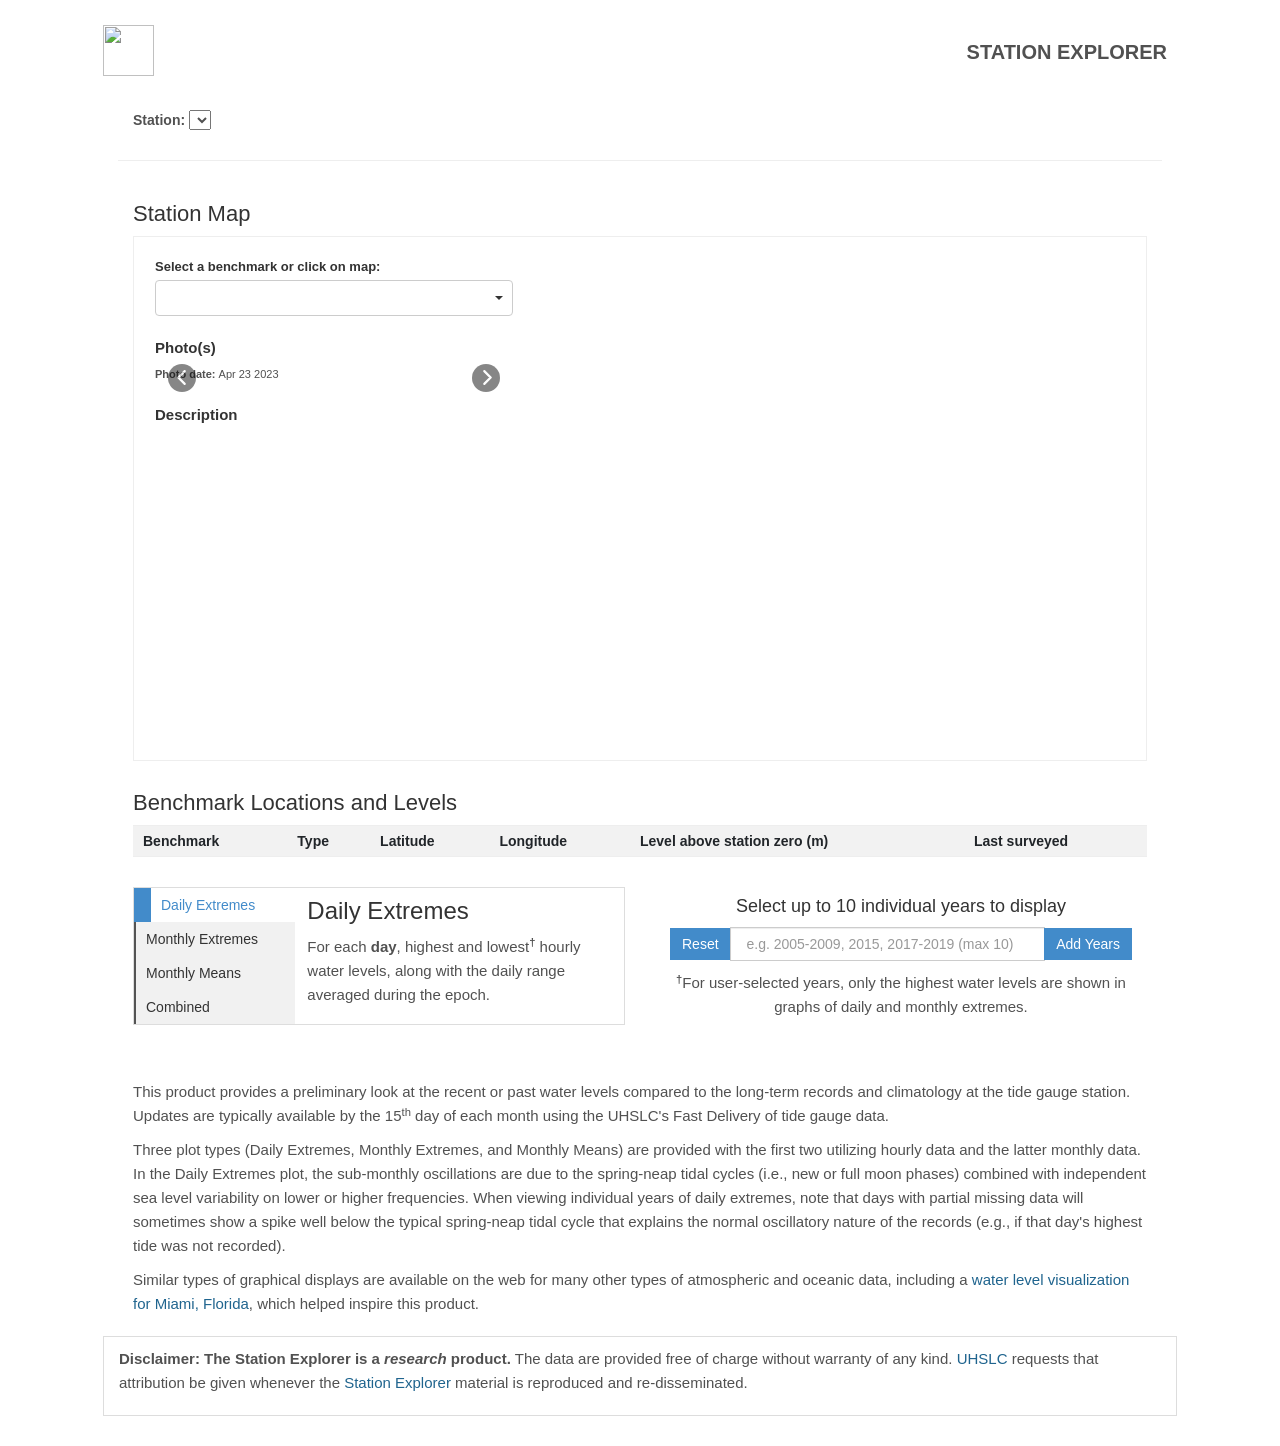
==== commit 4d00440b: "Change station map symbols; fix names to match current station explorer names" ====
--- a/index.html
+++ b/index.html
@@ -292,7 +292,7 @@
                               </ul>
                           </div>
                             <div id="coords">
-                              <img id="current-icon">
+                              <!-- <img id="current-icon"> -->
                               <div id="current-coords"></div>
                             </div>
                         </div>
@@ -501,7 +501,7 @@
   <script src='plot.js'></script>
   <script src='climatology.js'></script>
   <script src='datepicker.js'></script>
-  <script src="benchmarks.v2.js"></script>
+  <script src="benchmarks.v5.js"></script>
   <script src='tabs.js'></script>
 
 </body>
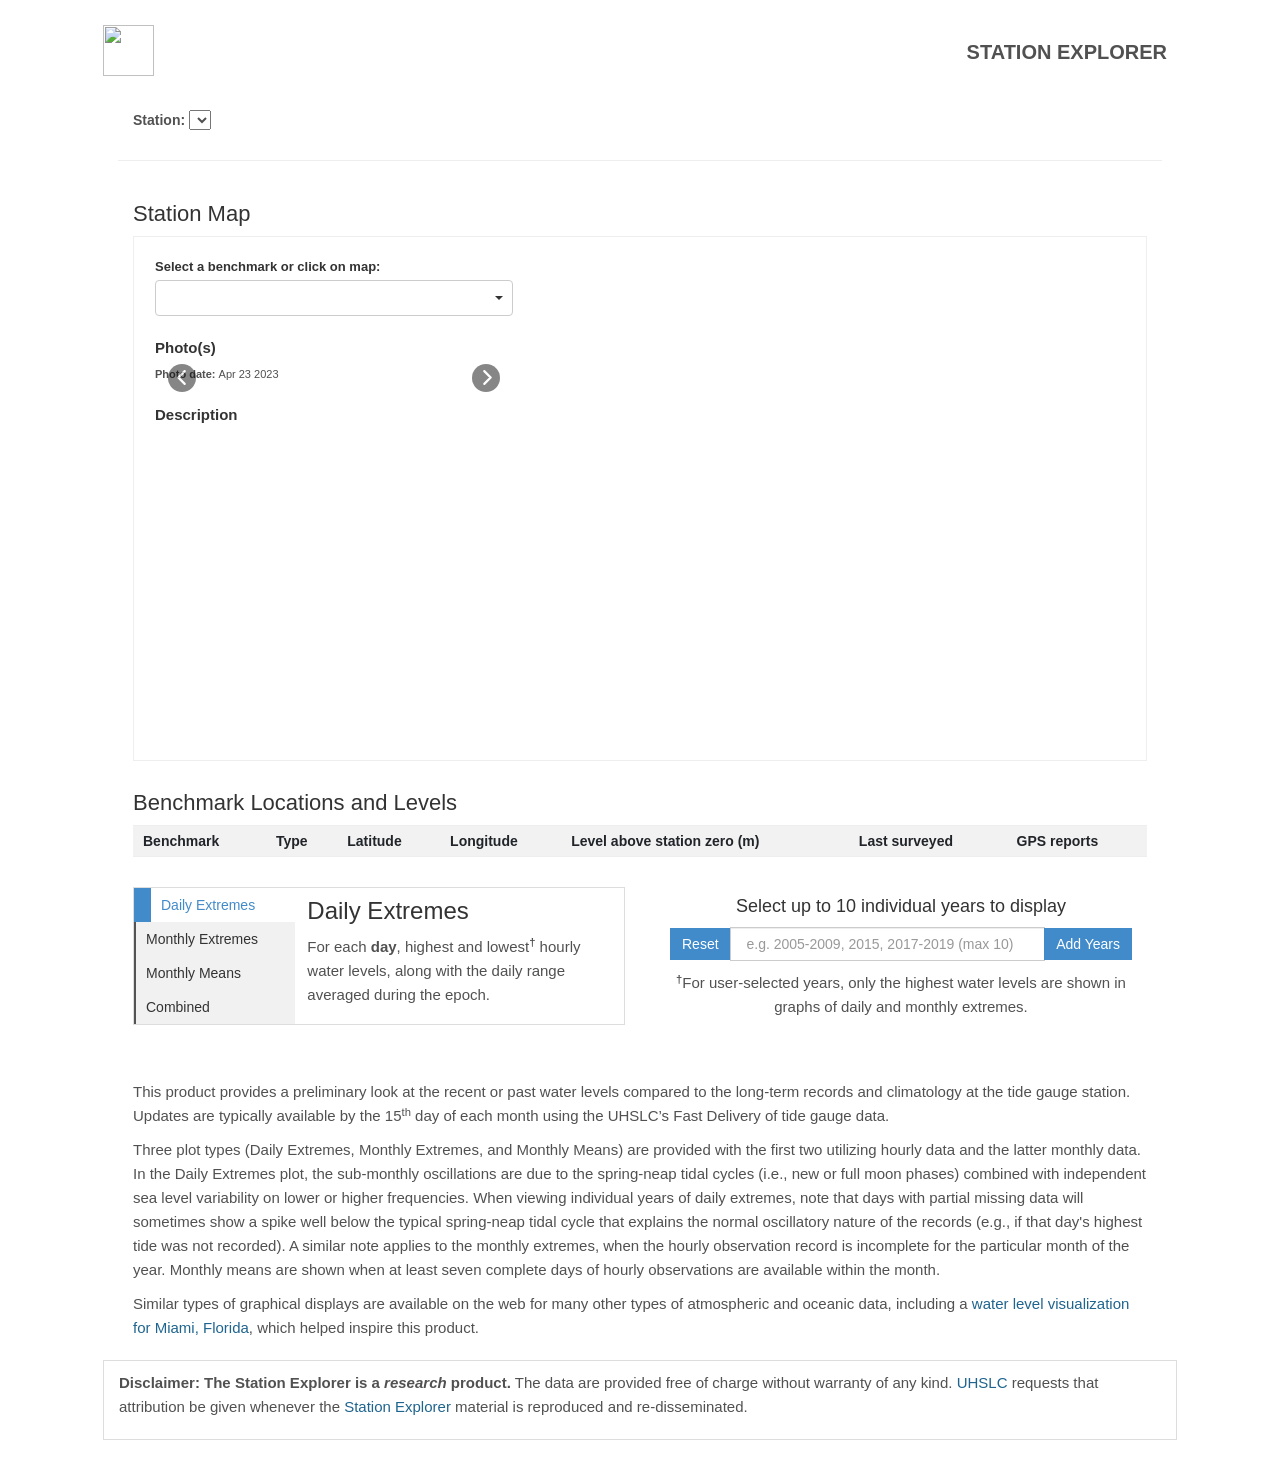
==== commit edb383cc: "Add GPS reports; merge in Matthew's last changes." ====
--- a/index.html
+++ b/index.html
@@ -264,7 +264,7 @@
 
           <!-- tab4: benchmarks -->
           <div id="benchmarks" class="col-sm-12">
-            <div id="no-benchmarks" class="is-hidden">Station map and benchmark data not available for this station.</div>
+            <div id="no-benchmarks" class="is-hidden">Station map and benchmark data are not available for this station.</div>
             <div id="benchmark-content">
               <h3>Station Map</h3>
               <div class="map-container row">
@@ -338,6 +338,7 @@
                             <th scope="col">Longitude</th>
                             <th scope="col">Level above station zero (<span id="table-units">m</span>)</th>
                             <th scope="col">Last surveyed</th>
+                            <th scope="col">GPS reports</th>
                           </tr>
                         </thead>
                         <tbody>
@@ -422,7 +423,7 @@
             <div id="climatologyProductDesc" class="col-sm-12">
               <p>This product provides a preliminary look at the recent or past water
                 levels compared to the long-term records and climatology at the tide gauge station.
-                Updates are typically available by the 15<sup>th</sup> day of each month using the UHSLC's Fast Delivery of tide gauge data.
+                  Updates are typically available by the 15<sup>th</sup> day of each month using the UHSLC’s Fast Delivery of tide gauge data.
               </p>
               <p>
                 Three plot types (Daily Extremes, Monthly Extremes, and Monthly Means)
@@ -430,8 +431,10 @@
                 In the Daily Extremes plot, the sub-monthly oscillations are due to the spring-neap
                 tidal cycles (i.e., new or full moon phases) combined with independent sea level variability
                 on lower or higher frequencies. When viewing individual years of daily extremes, note that days
-                with partial missing data will sometimes show a spike well below the typical spring-neap tidal cycle
-                that explains the normal oscillatory nature of the records (e.g., if that day's highest tide was not recorded).
+                with partial missing data will sometimes show a spike well below the typical spring-neap tidal cycle 
+                that explains the normal oscillatory nature of the records (e.g., if that day's highest tide was not recorded). 
+                A similar note applies to the monthly extremes, when the hourly observation record is incomplete for the particular month of the year. 
+                Monthly means are shown when at least seven complete days of hourly observations are available within the month.
               </p>
               <p>
                 Similar types of graphical displays are available on the web
@@ -501,7 +504,7 @@
   <script src='plot.js'></script>
   <script src='climatology.js'></script>
   <script src='datepicker.js'></script>
-  <script src="benchmarks.v5.js"></script>
+  <script src="benchmarks.v6.js"></script>
   <script src='tabs.js'></script>
 
 </body>
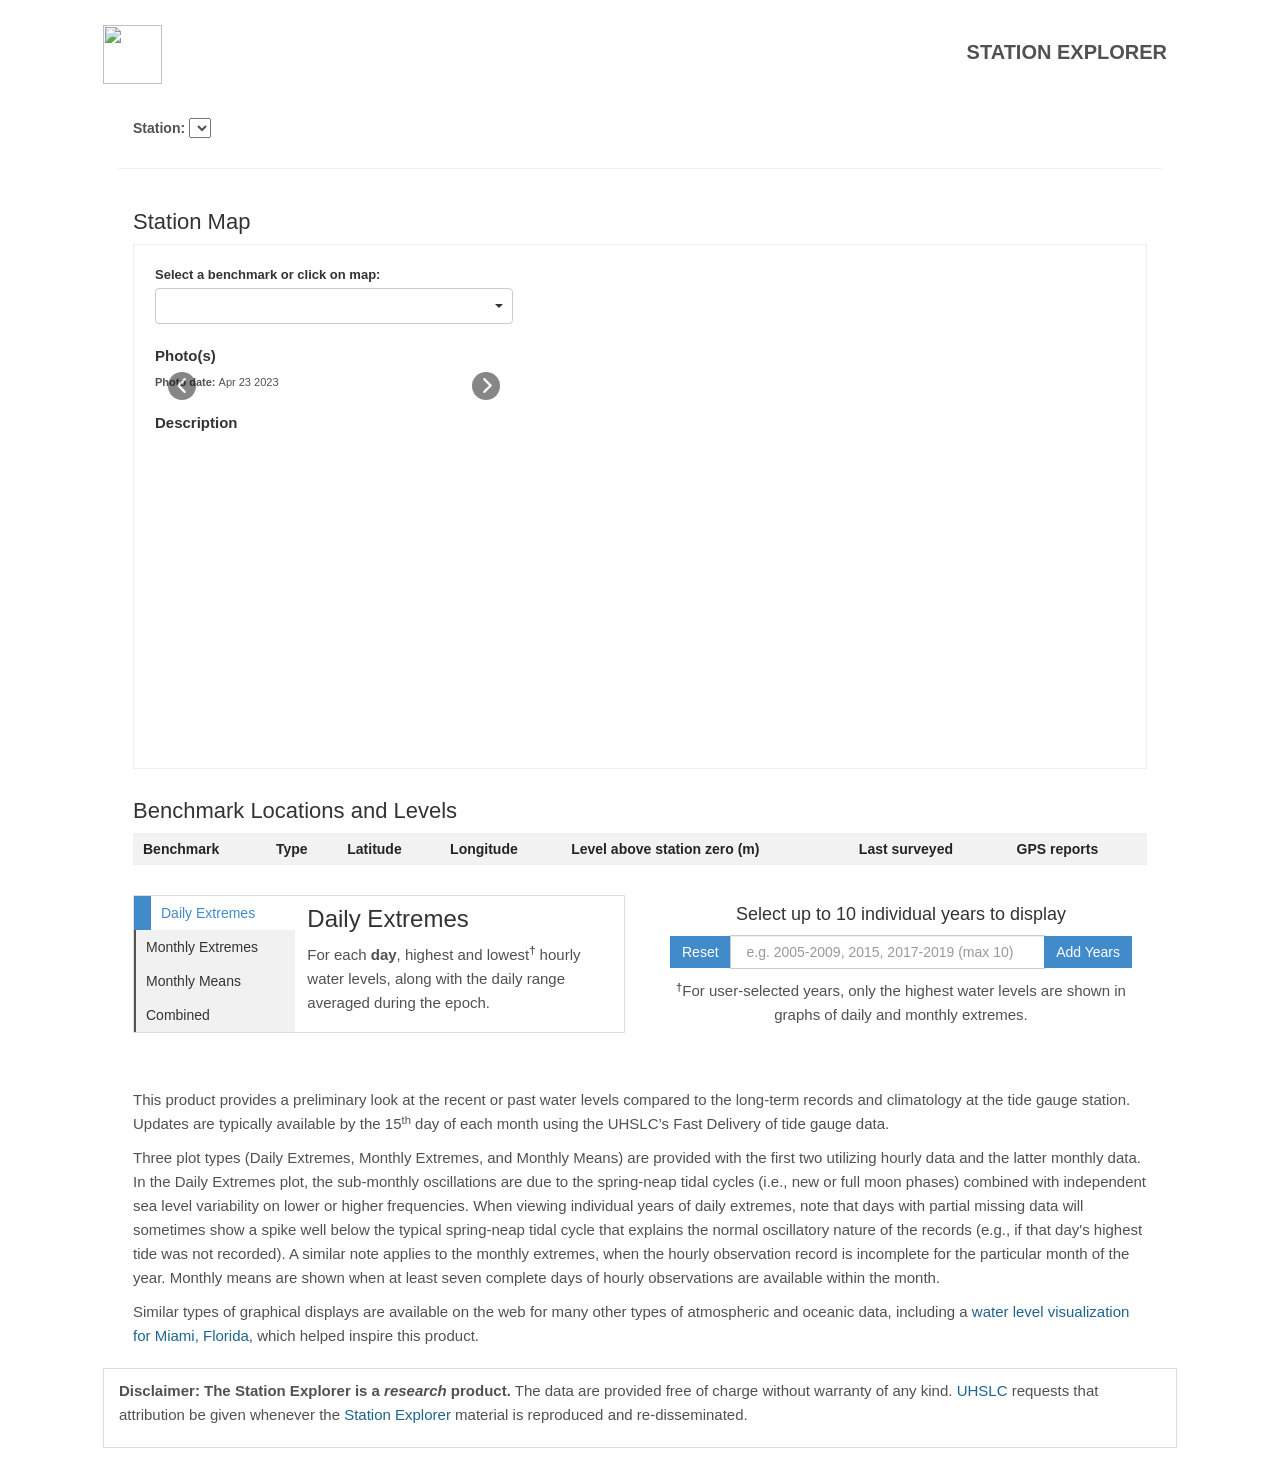
==== commit 7755f594: "Sync wyrtki version" ====
--- a/index.html
+++ b/index.html
@@ -6,14 +6,22 @@
   <link rel="stylesheet" href="https://maxcdn.bootstrapcdn.com/bootstrap/3.3.7/css/bootstrap.min.css">
   <link rel="stylesheet" href="https://code.jquery.com/ui/1.12.1/themes/base/jquery-ui.css">
   <link rel="stylesheet" href="https://cdnjs.cloudflare.com/ajax/libs/select2/4.0.3/css/select2.min.css">
-  <link rel="stylesheet" href="https://cdnjs.cloudflare.com/ajax/libs/bootstrap-datepicker/1.7.0/css/bootstrap-datepicker.min.css" />
+  <link rel="stylesheet"
+    href="https://cdnjs.cloudflare.com/ajax/libs/bootstrap-datepicker/1.7.0/css/bootstrap-datepicker.min.css" />
 
   <link rel="stylesheet" href="https://cdnjs.cloudflare.com/ajax/libs/font-awesome/4.7.0/css/font-awesome.min.css">
   <!-- <link href="https://gitcdn.github.io/bootstrap-toggle/2.2.2/css/bootstrap-toggle.min.css" rel="stylesheet"> -->
-  <link rel="stylesheet" type="text/css" href="https://cdn.jsdelivr.net/npm/css-toggle-switch@latest/dist/toggle-switch.css" />
-  <link rel="stylesheet" href="https://cdnjs.cloudflare.com/ajax/libs/font-awesome/6.6.0/css/all.min.css" integrity="sha512-Kc323vGBEqzTmouAECnVceyQqyqdsSiqLQISBL29aUW4U/M7pSPA/gEUZQqv1cwx4OnYxTxve5UMg5GT6L4JJg==" crossorigin="anonymous" referrerpolicy="no-referrer" />  <link rel="stylesheet" href="css/custom.v2.css" />
-  <link rel="stylesheet" href="https://unpkg.com/leaflet@1.9.4/dist/leaflet.css" integrity="sha256-p4NxAoJBhIIN+hmNHrzRCf9tD/miZyoHS5obTRR9BMY=" crossorigin="" />
-  <link rel="stylesheet" href="https://cdnjs.cloudflare.com/ajax/libs/Leaflet.EasyButton/2.4.0/easy-button.min.css" integrity="sha512-Dl8Sq3zeaW4/XeowsD/0Fyn07Cy+1yJlG4/Bs8Lt91P2gZGB3lemVScG8dsNi2pIwhDwuTR22RGumk72cd5OhA==" crossorigin="anonymous" referrerpolicy="no-referrer" />
+  <link rel="stylesheet" type="text/css"
+    href="https://cdn.jsdelivr.net/npm/css-toggle-switch@latest/dist/toggle-switch.css" />
+  <link rel="stylesheet" href="https://cdnjs.cloudflare.com/ajax/libs/font-awesome/6.6.0/css/all.min.css"
+    integrity="sha512-Kc323vGBEqzTmouAECnVceyQqyqdsSiqLQISBL29aUW4U/M7pSPA/gEUZQqv1cwx4OnYxTxve5UMg5GT6L4JJg=="
+    crossorigin="anonymous" referrerpolicy="no-referrer" />
+  <link rel="stylesheet" href="css/custom.v2.css" />
+  <link rel="stylesheet" href="https://unpkg.com/leaflet@1.9.4/dist/leaflet.css"
+    integrity="sha256-p4NxAoJBhIIN+hmNHrzRCf9tD/miZyoHS5obTRR9BMY=" crossorigin="" />
+  <link rel="stylesheet" href="https://cdnjs.cloudflare.com/ajax/libs/Leaflet.EasyButton/2.4.0/easy-button.min.css"
+    integrity="sha512-Dl8Sq3zeaW4/XeowsD/0Fyn07Cy+1yJlG4/Bs8Lt91P2gZGB3lemVScG8dsNi2pIwhDwuTR22RGumk72cd5OhA=="
+    crossorigin="anonymous" referrerpolicy="no-referrer" />
 
 </head>
 
@@ -26,7 +34,8 @@
       <!-- header and navigation -->
       <div class="page-header col-sm-12">
         <a class="" href="https://uhslc.soest.hawaii.edu">
-          <img src="https://uhslc.soest.hawaii.edu/uhslc/wp-content/uploads/2017/03/uhslcLogoText72.png" style="height: 51px; margin-top: 5px">
+          <img src="https://uhslc.soest.hawaii.edu/wp-content/uploads/2026/01/uhslc_logo_wide_with_text.png"
+            style="height: 59px; margin-top: 5px">
         </a>
         <div id="product_name">STATION EXPLORER</div>
       </div>
@@ -38,12 +47,12 @@
           <div class="col-sm-12 selection-area">
             <!-- <div class="" id="selectbox"></div> -->
 
-           <div class="myselect col-sm-5">
-             <label for="myselect2">
-                   Station:
-                 <select id="myselect2"> </select>
-            </label>
-          </div>
+            <div class="myselect col-sm-5">
+              <label for="myselect2">
+                Station:
+                <select id="myselect2"> </select>
+              </label>
+            </div>
             <div class="scroller col-sm-7">
               <ul class="tab-list" style="display: none">
                 <li><a href="#climatology">Climatology</a></li>
@@ -93,25 +102,38 @@
               <table style="border-color: #f2f2f2; width: 100%;" border="solid">
                 <tbody>
                   <tr>
-                    <td style="padding: 6px 0px; text-align: center; width: 97.1111%; font-size: 15px;" colspan="3" bgcolor="#f2f2f2"><strong>QUALITY CONTROLLED STATION DATA</strong></td>
-                  </tr>
-                  <tr>
-                    <td style="padding: 5px 0px; text-align: center; width: 48.7778%; font-size: 13px;" colspan="2"><strong>&nbsp; &nbsp; &nbsp; &nbsp; &nbsp; &nbsp; &nbsp; &nbsp; &nbsp; &nbsp; &nbsp;Fast Delivery</strong></td>
-                    <td style="text-align: center; width: 48.3333%; font-size: 13px;"><strong>Research Quality</strong></td>
-                  </tr>
-                  <tr>
-                    <td style="padding: 5px 0px 4px 2px; width: 10.8889%; font-size: 13px;" bgcolor="#f2f2f2"><strong>HOURLY:</strong></td>
-                    <td style="width: 37.8889%; text-align: center;font-size: 13px;" bgcolor="#f2f2f2"><span id="fastH">.dat .csv .nc</span></td>
-                    <td style="padding: 4px 0px 4px 10px; text-align: center; width: 48.3333%; font-size: 13px;" bgcolor="#f2f2f2"><span id="researchH">.dat .csv .nc</span></td>
+                    <td style="padding: 6px 0px; text-align: center; width: 97.1111%; font-size: 15px;" colspan="3"
+                      bgcolor="#f2f2f2"><strong>QUALITY CONTROLLED STATION DATA</strong></td>
+                  </tr>
+                  <tr>
+                    <td style="padding: 5px 0px; text-align: center; width: 48.7778%; font-size: 13px;" colspan="2">
+                      <strong>&nbsp; &nbsp; &nbsp; &nbsp; &nbsp; &nbsp; &nbsp; &nbsp; &nbsp; &nbsp; &nbsp;Fast
+                        Delivery</strong>
+                    </td>
+                    <td style="text-align: center; width: 48.3333%; font-size: 13px;"><strong>Research Quality</strong>
+                    </td>
+                  </tr>
+                  <tr>
+                    <td style="padding: 5px 0px 4px 2px; width: 10.8889%; font-size: 13px;" bgcolor="#f2f2f2">
+                      <strong>HOURLY:</strong>
+                    </td>
+                    <td style="width: 37.8889%; text-align: center;font-size: 13px;" bgcolor="#f2f2f2"><span
+                        id="fastH">.dat .csv .nc</span></td>
+                    <td style="padding: 4px 0px 4px 10px; text-align: center; width: 48.3333%; font-size: 13px;"
+                      bgcolor="#f2f2f2"><span id="researchH">.dat .csv .nc</span></td>
                   </tr>
                   <tr>
                     <td style="width: 10.8889%; font-size: 13px; padding: 5px 2px;"><strong>DAILY:</strong></td>
-                    <td style="width: 37.8889%; text-align: center;font-size: 13px;"><span id="fastD">.dat .csv .nc</span></td>
-                    <td style="padding: 4px 0px 4px 10px; text-align: center; width: 48.3333%;font-size: 13px;"><span id="researchD">.dat .csv .nc</span></td>
-                  </tr>
-                  <tr>
-                    <td style="background-color: #f2f2f2; padding: 4px 2px; width: 10.8889%; font-size: 13px;"><span id="metadata"><strong>METADATA</strong></span></td>
-                    <td style="background-color: #f2f2f2; padding: 0px 0px; width: 86.2222%;" colspan="2">&nbsp;&nbsp;</td>
+                    <td style="width: 37.8889%; text-align: center;font-size: 13px;"><span id="fastD">.dat .csv
+                        .nc</span></td>
+                    <td style="padding: 4px 0px 4px 10px; text-align: center; width: 48.3333%;font-size: 13px;"><span
+                        id="researchD">.dat .csv .nc</span></td>
+                  </tr>
+                  <tr>
+                    <td style="background-color: #f2f2f2; padding: 4px 2px; width: 10.8889%; font-size: 13px;"><span
+                        id="metadata"><strong>METADATA</strong></span></td>
+                    <td style="background-color: #f2f2f2; padding: 0px 0px; width: 86.2222%;" colspan="2">&nbsp;&nbsp;
+                    </td>
                   </tr>
                 </tbody>
               </table>
@@ -169,15 +191,24 @@
             <div id="tideplot2" class="col-sm-12"></div>
             <hr>
             <div id="product_desc" style="display: none;" class="col-sm-12 col-sm-12">
-              <p>This product provides a preliminary look at the recent hourly water levels <span style="background-color: #ff7f0e;padding: 5px">observed</span> by the tide gauge station compared to the astronomical tidal <span
+              <p>This product provides a preliminary look at the recent hourly water levels <span
+                  style="background-color: #ff7f0e;padding: 5px">observed</span> by the tide gauge station compared to
+                the astronomical tidal <span
                   style="background-color: #1f77b4; color:white;padding: 5px">prediction</span>.
-                <span style="background-color: #2ca02c; color:white;padding: 5px">Residuals</span> (observations minus the predictions) are indicative of the local sea level anomaly.</p>
-              <p>Data processing of high-frequency tide gauge measurements automatically removes most sensor and transmission errors, converts the data into hourly observations, and chooses the best sensor gauge for each station. Daily updates are
+                <span style="background-color: #2ca02c; color:white;padding: 5px">Residuals</span> (observations minus
+                the predictions) are indicative of the local sea level anomaly.
+              </p>
+              <p>Data processing of high-frequency tide gauge measurements automatically removes most sensor and
+                transmission errors, converts the data into hourly observations, and chooses the best sensor gauge for
+                each station. Daily updates are
                 typically
                 available by 3:00 GMT (17:00 HST) to provide data through the previous day. </p>
-              <p>These observations have not been subjected to the UHSLC's manual quality control procedures (<a href="https://uhslc.soest.hawaii.edu/data/?fd">Fast Delivery</a> and <a href="https://uhslc.soest.hawaii.edu/data/?rq">Research
+              <p>These observations have not been subjected to the UHSLC's manual quality control procedures (<a
+                  href="https://uhslc.soest.hawaii.edu/data/?fd">Fast Delivery</a> and <a
+                  href="https://uhslc.soest.hawaii.edu/data/?rq">Research
                   Quality</a> data).
-                The Rapid Delivery data shown here is for limited public use as preliminary data to be used only with appropriate caution.</p>
+                The Rapid Delivery data shown here is for limited public use as preliminary data to be used only with
+                appropriate caution.</p>
             </div>
           </div>
           <!-- end tab1 -->
@@ -209,22 +240,34 @@
                 </div>
                 <div id="info_cal" class="tab-pane fade">
                   <div>
-                    <p>Tide predictions are calculated based on harmonic analysis of the hourly water levels measured during the <a href="https://uhslc.soest.hawaii.edu/stations/datums#stat">Station Datum Epoch</a>. That is, observations of the past
+                    <p>Tide predictions are calculated based on harmonic analysis of the hourly water levels measured
+                      during the <a href="https://uhslc.soest.hawaii.edu/stations/datums#stat">Station Datum Epoch</a>.
+                      That is, observations of the past
                       are
-                      used to predict the future. While called <i>predictions</i>, the tidal calendars are extremely deterministic many years into the future. Astronomical knowledge (relative positions of the Earth-Moon-Sun) provides information
+                      used to predict the future. While called <i>predictions</i>, the tidal calendars are extremely
+                      deterministic many years into the future. Astronomical knowledge (relative positions of the
+                      Earth-Moon-Sun) provides information
                       about
                       the gravitational pull on the oceans, which forces most of the tidal cycles.</p>
-                    <p>We update the span of tide calendars on a yearly basis to cover the previous and future couple of years. Graphical calendars from the early months include observed water levels overlaid on the prediction, which gives a sense of
+                    <p>We update the span of tide calendars on a yearly basis to cover the previous and future couple of
+                      years. Graphical calendars from the early months include observed water levels overlaid on the
+                      prediction, which gives a sense of
                       how
                       well the tide prediction performed in the past. </p>
                   </div>
                   <div>
-                    <p>Tidal harmonics and the associated predicted future water levels are calculated using the <a href="http://www.po.gso.uri.edu/~codiga/utide/utide.htm">Unified Tidal Analysis and Prediction “UTide”</a> procedure. Harmonic
+                    <p>Tidal harmonics and the associated predicted future water levels are calculated using the <a
+                        href="http://www.po.gso.uri.edu/~codiga/utide/utide.htm">Unified Tidal Analysis and Prediction
+                        “UTide”</a> procedure. Harmonic
                       analysis is
-                      performed over the Station Datum Epoch, which is ideally 19-years to cover a full lunar nodal cycle; however, useful tide predictions are often achieved using water level records as short as two years. Our tide predictions are
+                      performed over the Station Datum Epoch, which is ideally 19-years to cover a full lunar nodal
+                      cycle; however, useful tide predictions are often achieved using water level records as short as
+                      two years. Our tide predictions are
                       based
-                      on 68 harmonic constituents, which include the annual, semi-annual, and nodal (18.6 year wobble of the Moon’s orbit around the Earth) cycles.</p>
-                    <p> For more information about how these predictions were calculated, please contact <a href="mailto:mwidlans@hawaii.edu">Matthew Widlansky</a>.</p>
+                      on 68 harmonic constituents, which include the annual, semi-annual, and nodal (18.6 year wobble of
+                      the Moon’s orbit around the Earth) cycles.</p>
+                    <p> For more information about how these predictions were calculated, please contact <a
+                        href="mailto:mwidlans@hawaii.edu">Matthew Widlansky</a>.</p>
 
                   </div>
                 </div>
@@ -243,7 +286,9 @@
               <div>
                 <div class="pred-slct-head">Stay up-to-date</div>
                 <div id="about-text">
-                  <p>To receive updates when the latest tide predictions are generated, subscribe to our email updates. To subscribe, send an email to: <a href="mailto:tide-grp+subscribe@hawaii.edu">tide-grp+subscribe@hawaii.edu</a>.</p>
+                  <p>To receive updates when the latest tide predictions are generated, subscribe to our email updates.
+                    To subscribe, send an email to: <a
+                      href="mailto:tide-grp+subscribe@hawaii.edu">tide-grp+subscribe@hawaii.edu</a>.</p>
                 </div>
               </div>
             </div>
@@ -264,91 +309,88 @@
 
           <!-- tab4: benchmarks -->
           <div id="benchmarks" class="col-sm-12">
-            <div id="no-benchmarks" class="is-hidden">Station map and benchmark data are not available for this station.</div>
+            <div id="no-benchmarks" class="is-hidden">Station map and benchmark data are not available for this station.
+            </div>
             <div id="benchmark-content">
               <h3>Station Map</h3>
               <div class="map-container row">
-                  <div class="map-wrapper">
-                      <div id="map"></div>
-                  </div>
-                  <div id="map-panel">
-                    <div class="panel-wrapper">
-                        <div class="panel-item">
-                            <!-- <h3 id="benchmark-header" class="panel-header">Selected Benchmark</h3> -->
-                            <!-- <h3 id="current-benchmark"></h3> -->
-                             <div class="dropdown-label">Select a benchmark or click on map:</div>
-                            <div class="dropdown">
-                              <button 
-                                  class="btn btn-default dropdown-toggle selected" 
-                                  type="button" 
-                                  id="dropdown-menu" 
-                                  data-toggle="dropdown" 
-                                  aria-haspopup="true" 
-                                  aria-expanded="true"
-                              >
-                                  <span id="current-benchmark"></span>&nbsp;&nbsp;<span class="caret"></span>
-                              </button>
-                              <ul class="dropdown-menu" id="benchmark-dropdown" aria-labelledby="dropdown-menu">
-                              </ul>
-                          </div>
-                            <div id="coords">
-                              <!-- <img id="current-icon"> -->
-                              <div id="current-coords"></div>
-                            </div>
-                        </div>
-                        <div id="select-message" class="panel-item">
-                          <!-- <p><em>Click on map icons to view description and photos for station benchmarks.</em></p> -->
-                        </div>
-                        <div id="photos" class="panel-item">
-                            <h4 class="panel-header" id="panel-photo-header">Photo(s)</h4>
-                            <div class="no-photos-message">No photos available at this site.</div>
-                            <div id="photo-carousel" class="carousel slide" data-ride="carousel" data-interval="false">
-                                <div class="carousel-indicators">
-                                </div>
-                                <div class="carousel-inner">
-                                </div>
-                                <button class="carousel-control-prev" type="button" data-target="#photo-carousel" data-slide="prev">
-                                <span class="carousel-control-prev-icon" aria-hidden="true"></span>
-                                <span class="visually-hidden">Previous</span>
-                                </button>
-                                <button class="carousel-control-next" type="button" data-target="#photo-carousel" data-slide="next">
-                                <span class="carousel-control-next-icon" aria-hidden="true"></span>
-                                <span class="visually-hidden">Next</span>
-                                </button>
-                            </div>
-                            <div class="photo-caption">Photo date: <span id="photo-date">Apr 23 2023</span></div>
-                            
-                        
-                        </div>
-                        <div id="panel-description" class="panel-item">
-                          <h4 class="panel-header">Description</h4>
-                          <div id="current-description"></div>
+                <div class="map-wrapper">
+                  <div id="map"></div>
+                </div>
+                <div id="map-panel">
+                  <div class="panel-wrapper">
+                    <div class="panel-item">
+                      <!-- <h3 id="benchmark-header" class="panel-header">Selected Benchmark</h3> -->
+                      <!-- <h3 id="current-benchmark"></h3> -->
+                      <div class="dropdown-label">Select a benchmark or click on map:</div>
+                      <div class="dropdown">
+                        <button class="btn btn-default dropdown-toggle selected" type="button" id="dropdown-menu"
+                          data-toggle="dropdown" aria-haspopup="true" aria-expanded="true">
+                          <span id="current-benchmark"></span>&nbsp;&nbsp;<span class="caret"></span>
+                        </button>
+                        <ul class="dropdown-menu" id="benchmark-dropdown" aria-labelledby="dropdown-menu">
+                        </ul>
+                      </div>
+                      <div id="coords">
+                        <!-- <img id="current-icon"> -->
+                        <div id="current-coords"></div>
                       </div>
                     </div>
+                    <div id="select-message" class="panel-item">
+                      <!-- <p><em>Click on map icons to view description and photos for station benchmarks.</em></p> -->
+                    </div>
+                    <div id="photos" class="panel-item">
+                      <h4 class="panel-header" id="panel-photo-header">Photo(s)</h4>
+                      <div class="no-photos-message">No photos available at this site.</div>
+                      <div id="photo-carousel" class="carousel slide" data-ride="carousel" data-interval="false">
+                        <div class="carousel-indicators">
+                        </div>
+                        <div class="carousel-inner">
+                        </div>
+                        <button class="carousel-control-prev" type="button" data-target="#photo-carousel"
+                          data-slide="prev">
+                          <span class="carousel-control-prev-icon" aria-hidden="true"></span>
+                          <span class="visually-hidden">Previous</span>
+                        </button>
+                        <button class="carousel-control-next" type="button" data-target="#photo-carousel"
+                          data-slide="next">
+                          <span class="carousel-control-next-icon" aria-hidden="true"></span>
+                          <span class="visually-hidden">Next</span>
+                        </button>
+                      </div>
+                      <div class="photo-caption">Photo date: <span id="photo-date">Apr 23 2023</span></div>
+
+
+                    </div>
+                    <div id="panel-description" class="panel-item">
+                      <h4 class="panel-header">Description</h4>
+                      <div id="current-description"></div>
+                    </div>
+                  </div>
                 </div>
               </div>
               <div class="table-container">
-                  <h3>Benchmark Locations and Levels</h3>
-                  <table id="benchmark-table" class="table">
-                      <thead>
-                          <tr>
-                            <th scope="col">Benchmark</th>
-                            <th scope="col">Type</th>
-                            <th scope="col">Latitude</th>
-                            <th scope="col">Longitude</th>
-                            <th scope="col">Level above station zero (<span id="table-units">m</span>)</th>
-                            <th scope="col">Last surveyed</th>
-                            <th scope="col">GPS reports</th>
-                          </tr>
-                        </thead>
-                        <tbody>
-                        </tbody>
-                  </table>
-              </div>
-            </div>
-
-
-        </div>
+                <h3>Benchmark Locations and Levels</h3>
+                <table id="benchmark-table" class="table">
+                  <thead>
+                    <tr>
+                      <th scope="col">Benchmark</th>
+                      <th scope="col">Type</th>
+                      <th scope="col">Latitude</th>
+                      <th scope="col">Longitude</th>
+                      <th scope="col">Level above station zero (<span id="table-units">m</span>)</th>
+                      <th scope="col">Last surveyed</th>
+                      <th scope="col">GPS reports</th>
+                    </tr>
+                  </thead>
+                  <tbody>
+                  </tbody>
+                </table>
+              </div>
+            </div>
+
+
+          </div>
 
           <!-- tab5: climatology -->
           <div id="climatology" class="col-sm-12 center">
@@ -363,17 +405,20 @@
 
               <div id="dailyE" class="tabcontent">
                 <h3>Daily Extremes</h3>
-                <p>For each <strong>day</strong>, highest and lowest<sup><strong><span>&#8224;</span></strong></sup> hourly water levels, along with the daily range averaged during the epoch.</p>
+                <p>For each <strong>day</strong>, highest and lowest<sup><strong><span>&#8224;</span></strong></sup>
+                  hourly water levels, along with the daily range averaged during the epoch.</p>
               </div>
 
               <div id="monthlyE" class="tabcontent">
                 <h3>Monthly Extremes</h3>
-                <p>For each <strong>month</strong>, highest and lowest<sup><strong><span>&#8224;</span></strong></sup> hourly water levels, along with the monthly maximum range averaged during the epoch.</p>
+                <p>For each <strong>month</strong>, highest and lowest<sup><strong><span>&#8224;</span></strong></sup>
+                  hourly water levels, along with the monthly maximum range averaged during the epoch.</p>
               </div>
 
               <div id="monthlyM" class="tabcontent">
                 <h3>Monthly Means</h3>
-                <p>Highest and lowest <strong>monthly mean</strong> water levels, along with monthly data averaged during the epoch and for each selected year(s).</p>
+                <p>Highest and lowest <strong>monthly mean</strong> water levels, along with monthly data averaged
+                  during the epoch and for each selected year(s).</p>
               </div>
 
               <div id="combined" class="tabcontent">
@@ -391,7 +436,9 @@
                   <span class="input-group-btn">
                     <button onclick="plotClimateData.reset()" class="btn btn-info" type="submit">Reset</button>
                   </span>
-                  <input id="yearsBox" type="text" class="form-control" placeholder=" e.g. 2005-2009, 2015, 2017-2019 (max 10)" aria-label="Enter Years" aria-describedby="basic-addon2">
+                  <input id="yearsBox" type="text" class="form-control"
+                    placeholder=" e.g. 2005-2009, 2015, 2017-2019 (max 10)" aria-label="Enter Years"
+                    aria-describedby="basic-addon2">
                   <span class="input-group-btn">
                     <button onclick="plotClimateData.addYears()" class="btn btn-info" type="submit">Add Years</button>
                   </span>
@@ -402,7 +449,8 @@
                 <p style="color:red;" align="center" id="inputMessage"></p>
               </div>
               <div class="col-sm-12 center">
-                <p align="center"><sup><strong><span>&#8224;</span></strong></sup>For user-selected years, only the highest water levels are shown in graphs of daily and monthly extremes.</p>
+                <p align="center"><sup><strong><span>&#8224;</span></strong></sup>For user-selected years, only the
+                  highest water levels are shown in graphs of daily and monthly extremes.</p>
               </div>
             </div>
 
@@ -411,7 +459,7 @@
             <div id="epochRangeText" class="col-sm-12" align="center">
               <p></p>
             </div>
-          <!-- </div> -->
+            <!-- </div> -->
             <div id="dataRangeText" class="col-sm-12" align="center">
               <p></p>
             </div>
@@ -423,7 +471,8 @@
             <div id="climatologyProductDesc" class="col-sm-12">
               <p>This product provides a preliminary look at the recent or past water
                 levels compared to the long-term records and climatology at the tide gauge station.
-                  Updates are typically available by the 15<sup>th</sup> day of each month using the UHSLC’s Fast Delivery of tide gauge data.
+                Updates are typically available by the 15<sup>th</sup> day of each month using the UHSLC’s Fast Delivery
+                of tide gauge data.
               </p>
               <p>
                 Three plot types (Daily Extremes, Monthly Extremes, and Monthly Means)
@@ -431,15 +480,19 @@
                 In the Daily Extremes plot, the sub-monthly oscillations are due to the spring-neap
                 tidal cycles (i.e., new or full moon phases) combined with independent sea level variability
                 on lower or higher frequencies. When viewing individual years of daily extremes, note that days
-                with partial missing data will sometimes show a spike well below the typical spring-neap tidal cycle 
-                that explains the normal oscillatory nature of the records (e.g., if that day's highest tide was not recorded). 
-                A similar note applies to the monthly extremes, when the hourly observation record is incomplete for the particular month of the year. 
-                Monthly means are shown when at least seven complete days of hourly observations are available within the month.
+                with partial missing data will sometimes show a spike well below the typical spring-neap tidal cycle
+                that explains the normal oscillatory nature of the records (e.g., if that day's highest tide was not
+                recorded).
+                A similar note applies to the monthly extremes, when the hourly observation record is incomplete for the
+                particular month of the year.
+                Monthly means are shown when at least seven complete days of hourly observations are available within
+                the month.
               </p>
               <p>
                 Similar types of graphical displays are available on the web
                 for many other types of atmospheric and oceanic data, including
-                a <a href="http://bmcnoldy.rsmas.miami.edu/vk/index.html#daily_tide_chart">water level visualization for Miami, Florida</a>, which helped
+                a <a href="http://bmcnoldy.rsmas.miami.edu/vk/index.html#daily_tide_chart">water level visualization for
+                  Miami, Florida</a>, which helped
                 inspire this product.
               </p>
             </div>
@@ -454,10 +507,14 @@
       <div class="col-sm-12">
         <!-- <hr> -->
         <footer>
-          <p><strong>Disclaimer: The Station Explorer is a <i>research</i> product.</strong> The data are provided free of charge without warranty of any kind. <a href="https://uhslc.soest.hawaii.edu/">UHSLC</a> requests that attribution be given
+          <p><strong>Disclaimer: The Station Explorer is a <i>research</i> product.</strong> The data are provided free
+            of charge without warranty of any kind. <a href="https://uhslc.soest.hawaii.edu/">UHSLC</a> requests that
+            attribution be given
             whenever
             the
-            <a href="https://uhslc.soest.hawaii.edu/stations/">Station Explorer</a> material is reproduced and re-disseminated.</p>
+            <a href="https://uhslc.soest.hawaii.edu/stations/">Station Explorer</a> material is reproduced and
+            re-disseminated.
+          </p>
         </footer>
       </div>
     </div>
@@ -472,18 +529,18 @@
     <div class="modal-dialog modal-dialog-centered">
       <div id="photo-modal-content" class="modal-content">
         <div id="modal-carousel" class="carousel slide" data-ride="carousel" data-interval="false">
-            <div class="carousel-indicators">
-            </div>
-            <div class="carousel-inner">
-            </div>
-            <button class="carousel-control-prev" type="button" data-target="#modal-carousel" data-slide="prev">
+          <div class="carousel-indicators">
+          </div>
+          <div class="carousel-inner">
+          </div>
+          <button class="carousel-control-prev" type="button" data-target="#modal-carousel" data-slide="prev">
             <span class="carousel-control-prev-icon" aria-hidden="true"></span>
             <span class="visually-hidden">Previous</span>
-            </button>
-            <button class="carousel-control-next" type="button" data-target="#modal-carousel" data-slide="next">
+          </button>
+          <button class="carousel-control-next" type="button" data-target="#modal-carousel" data-slide="next">
             <span class="carousel-control-next-icon" aria-hidden="true"></span>
             <span class="visually-hidden">Next</span>
-            </button>
+          </button>
         </div>
       </div>
     </div>
@@ -493,20 +550,24 @@
   <script src="https://ajax.googleapis.com/ajax/libs/jquery/3.2.1/jquery.min.js"></script>
   <script src="https://code.jquery.com/ui/1.12.1/jquery-ui.js"></script>
   <script src="https://maxcdn.bootstrapcdn.com/bootstrap/3.3.7/js/bootstrap.min.js"></script>
-  <script src="https://gitcdn.github.io/bootstrap-toggle/2.2.2/js/bootstrap-toggle.min.js"></script>
+  <script src="bootstrap-toggle.min.js"></script>
   <script src="https://cdnjs.cloudflare.com/ajax/libs/select2/4.0.3/js/select2.min.js"></script>
   <script src="https://cdn.plot.ly/plotly-latest.min.js"></script>
-  <script src="https://cdnjs.cloudflare.com/ajax/libs/bootstrap-datepicker/1.7.0/js/bootstrap-datepicker.min.js"></script>
-  <script src="https://unpkg.com/leaflet@1.9.4/dist/leaflet.js" integrity="sha256-20nQCchB9co0qIjJZRGuk2/Z9VM+kNiyxNV1lvTlZBo=" crossorigin=""></script>
-  <script src="https://cdnjs.cloudflare.com/ajax/libs/Leaflet.EasyButton/2.4.0/easy-button.min.js" integrity="sha512-Tndo4y/YJooD/mGXS9D6F1YyBcSyrWnnSWQ5Z9IcKt6bljicjyka9qcP99qMFbQ5+omfOtwwIapv1DjBCZcTJQ==" crossorigin="anonymous" referrerpolicy="no-referrer"></script>  
+  <script
+    src="https://cdnjs.cloudflare.com/ajax/libs/bootstrap-datepicker/1.7.0/js/bootstrap-datepicker.min.js"></script>
+  <script src="https://unpkg.com/leaflet@1.9.4/dist/leaflet.js"
+    integrity="sha256-20nQCchB9co0qIjJZRGuk2/Z9VM+kNiyxNV1lvTlZBo=" crossorigin=""></script>
+  <script src="https://cdnjs.cloudflare.com/ajax/libs/Leaflet.EasyButton/2.4.0/easy-button.min.js"
+    integrity="sha512-Tndo4y/YJooD/mGXS9D6F1YyBcSyrWnnSWQ5Z9IcKt6bljicjyka9qcP99qMFbQ5+omfOtwwIapv1DjBCZcTJQ=="
+    crossorigin="anonymous" referrerpolicy="no-referrer"></script>
   <script src='config.v3.js'></script>
   <script src='https://unpkg.com/leaflet.gridlayer.googlemutant@latest/dist/Leaflet.GoogleMutant.js'></script>
   <script src='plot.js'></script>
   <script src='climatology.js'></script>
   <script src='datepicker.js'></script>
-  <script src="benchmarks.v6.js"></script>
-  <script src='tabs.js'></script>
+  <script src="benchmarks.v7.js"></script>
+  <script src='tabs.v3.js'></script>
 
 </body>
 
-</html>
+</html>
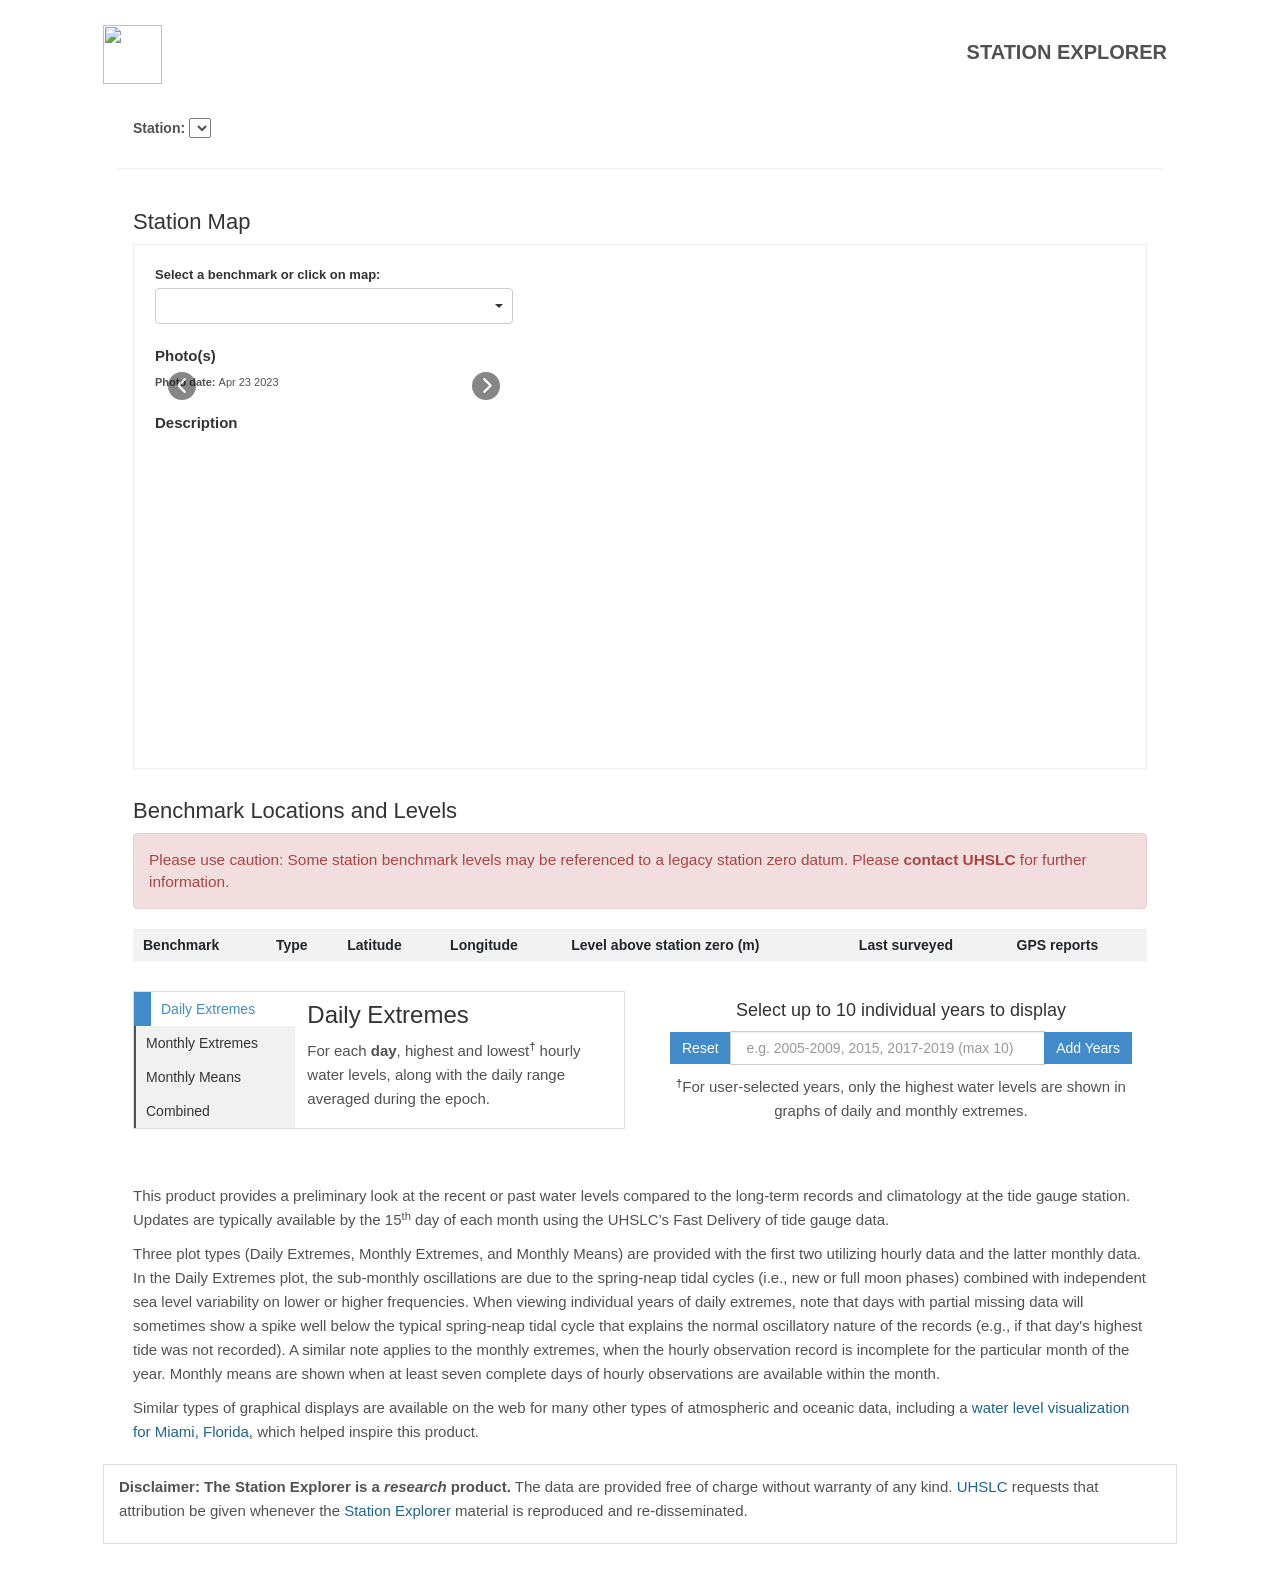
==== commit 9c12a98d: "Add benchmark disclaimer; update benchmarks" ====
--- a/index.html
+++ b/index.html
@@ -371,6 +371,9 @@
               </div>
               <div class="table-container">
                 <h3>Benchmark Locations and Levels</h3>
+                <div class="alert alert-danger" style="font-size: 1.1em" role="alert">
+                  Please use caution: Some station benchmark levels may be referenced to a legacy station zero datum.  
+                  Please <a href="mailto:mwidlans@hawaii.edu" class="alert-link" style="color: inherit;">contact UHSLC</a> for further information.</div>
                 <table id="benchmark-table" class="table">
                   <thead>
                     <tr>
@@ -565,7 +568,7 @@
   <script src='plot.js'></script>
   <script src='climatology.js'></script>
   <script src='datepicker.js'></script>
-  <script src="benchmarks.v7.js"></script>
+  <script src="benchmarks.v8.js"></script>
   <script src='tabs.v3.js'></script>
 
 </body>
